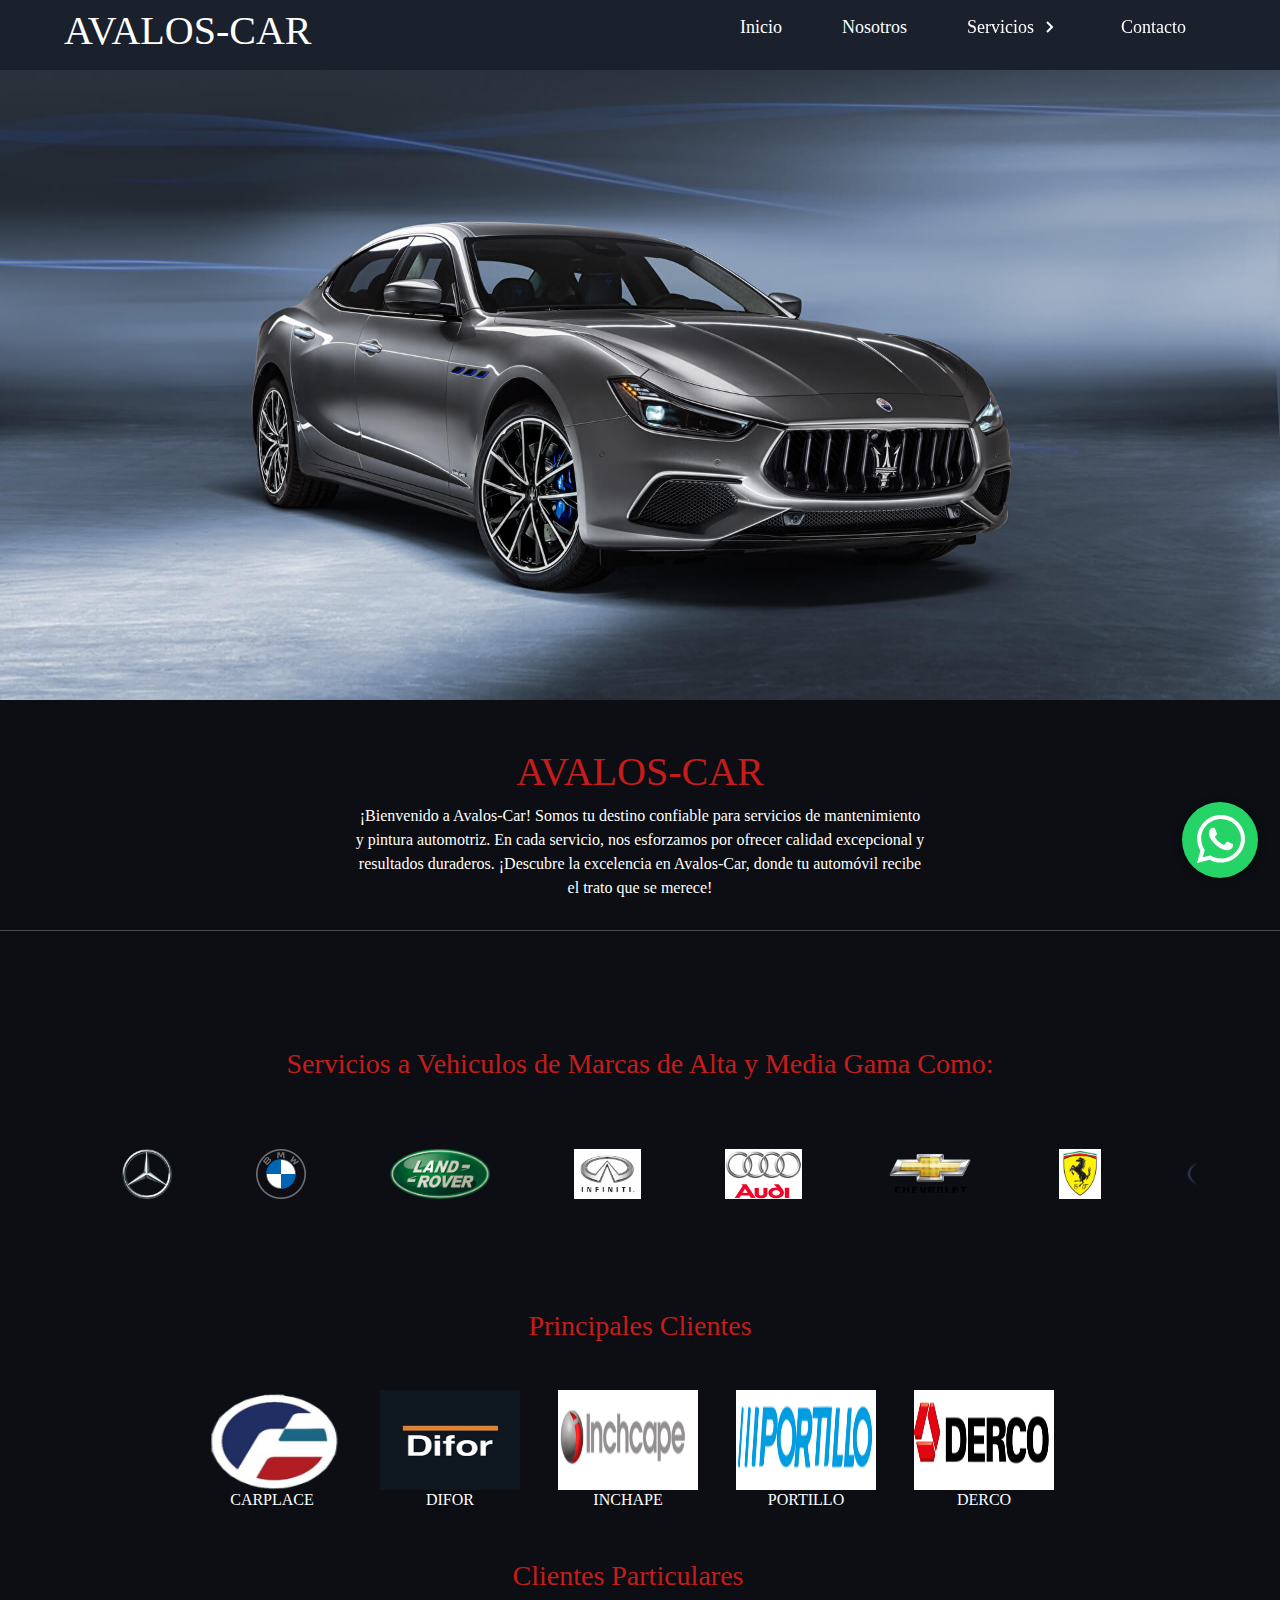
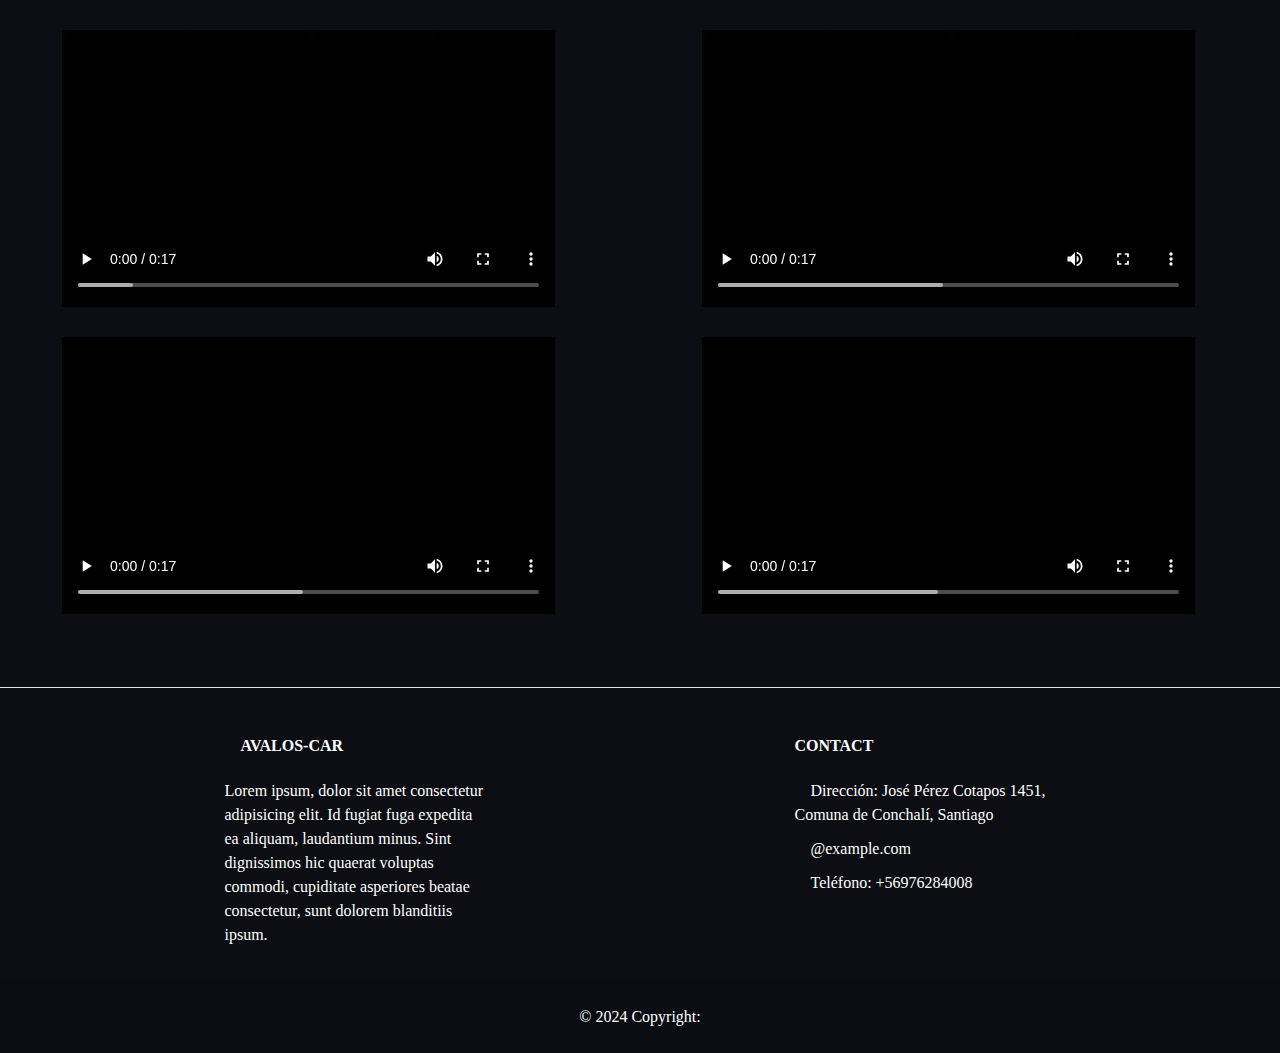
==== index.html @ a209a268 "agregando nuevos archivos html" ====
<!DOCTYPE html>
<html lang="es">
<head>
    <!--Metadatos-->
    <meta charset="UTF-8" />
    <meta name="viewport" content="width=device-width, initial-scale=1.0" />
    <meta name="author" content="AVALOS-CAR" />
    <meta name="description" content="Empresa de servicios automotriz" />
    <meta name="keywords" content="servicios automotriz,AVALOS-CAR,Automovil,Carros" />
    <!--Titulo-->
    <title>AVALOS-CAR | Servicios Automotriz</title>
    <!--Favicon-->
    <link rel="icon" type="image/x-icon" href="imgs/Logo Avalos car formato 01.jpg">
    <meta name="viewport" content="width=device-width, initial-scale=1.0">
    <!--CSS-->
    <link rel="stylesheet" href="css/bootstrap.min.css" />
    <link rel="stylesheet" href="css/style.css" />
    <link rel="stylesheet" href="css/AOS.css" />
</head>
<body>
    <div id="whatsapp" class="heartbeat">
        <a href="https://wa.me/+56975453429 " target="_blank">
            <svg width="80" height="80" xmlns="http://www.w3.org/2000/svg" xmlns:svg="http://www.w3.org/2000/svg">
                <g class="layer">
                <title>Whatsapp</title>
                <circle cx="40" cy="40" fill="#fff" id="svg_1" r="38" stroke="#000000" stroke-width="0"/>
                <path d="m57.81072,21.975c-4.48928,-4.5 -10.46786,-6.975 -16.82142,-6.975c-13.11429,0 -23.78571,10.67143 -23.78571,23.78571c0,4.18928 1.09286,8.28215 3.17143,11.89286l-3.375,12.32142l12.61072,-3.31072c3.47143,1.89642 7.38215,2.89286 11.36786,2.89286l0.01072,0c13.10358,0 24.01072,-10.67143 24.01072,-23.78571c0,-6.35357 -2.7,-12.32142 -7.18928,-16.82142l-0.00001,-0.00001l-0.00001,0l-0.00002,0.00001zm-16.82142,36.6c-3.55714,0 -7.03928,-0.95357 -10.07143,-2.75357l-0.71785,-0.42857l-7.47858,1.96072l1.99286,-7.29642l-0.47143,-0.75c-1.98215,-3.15 -3.02142,-6.78215 -3.02142,-10.52142c0,-10.89642 8.87143,-19.76786 19.77858,-19.76786c5.28215,0 10.24286,2.05714 13.97143,5.79642c3.72857,3.73928 6.02142,8.7 6.01072,13.98215c0,10.90714 -9.09642,19.77858 -19.99286,19.77858l0,-0.00002l-0.00001,0l-0.00001,-0.00001zm10.84286,-14.80714c-0.58928,-0.3 -3.51429,-1.73572 -4.06072,-1.92857c-0.54643,-0.20358 -0.94286,-0.3 -1.33928,0.3c-0.39642,0.6 -1.53214,1.92857 -1.88571,2.33572c-0.34286,0.39642 -0.69642,0.45 -1.28571,0.15c-3.49286,-1.74643 -5.78571,-3.11785 -8.08928,-7.07143c-0.61072,-1.05 0.61072,-0.975 1.74643,-3.24643c0.19286,-0.39642 0.09642,-0.73928 -0.05357,-1.03928c-0.15,-0.3 -1.33928,-3.225 -1.83214,-4.41429c-0.48215,-1.15714 -0.975,-0.99642 -1.33928,-1.01785c-0.34286,-0.02142 -0.73928,-0.02142 -1.13572,-0.02142c-0.39642,0 -1.03928,0.15 -1.58571,0.73928c-0.54643,0.6 -2.07858,2.03572 -2.07858,4.96072c0,2.925 2.13214,5.75357 2.42142,6.15c0.3,0.39642 4.18928,6.39642 10.15714,8.97858c3.77143,1.62857 5.25,1.76786 7.13572,1.48928c1.14643,-0.17143 3.51429,-1.43572 4.00714,-2.82857c0.49286,-1.39286 0.49286,-2.58215 0.34286,-2.82857c-0.13928,-0.26786 -0.53572,-0.41785 -1.125,-0.70714l-0.00001,-0.00001l0.00002,-0.00001l-0.00002,-0.00001z" fill="currentColor" id="svg_2"/>
                </g>
            </svg>
        </a>
    </div>
    <header>
        <nav class="menu">
            <section class="menu__container">
                <h1 class="menu__logo">AVALOS-CAR</h1>
    
                <ul class="menu__links">
                    <li class="menu__item">
                        <a href="./index.html" class="menu__link">Inicio</a>
                    </li>
                    <li class="menu__item">
                        <a href="./nosotros.html" class="menu__link">Nosotros</a>
                    </li>
                    <li class="menu__item menu__item--show">
                        <a href="./servicios.html"  class="menu__link">Servicios <img src="./imgs/arrow.svg" class="menu__arrow"></a>
        
                        <ul class="menu__nesting">
                            <li class="menu__inside">
                                <a href="./servicios.html#Desabolladura" class="menu__link menu__link--inside">Desabolladura</a>
                            </li>
                            <li class="menu__inside">
                                <a href="./servicios.html#Pintura" class="menu__link menu__link--inside">Pintura</a>
                            </li>
                            <li class="menu__inside">
                                <a href="./servicios.html#Otros" class="menu__link menu__link--inside">Otros</a>
                            </li>
                        </ul>
                    </li>
                    <li class="menu__item">
                        <a href="./contacto.html" class="menu__link">Contacto</a>
                    </li>
        
                </ul>
    
                <div class="menu__hamburguer">
                    <img src="./imgs/menu.svg" class="menu__img">
                </div>
            </section>
        </nav>
    </header>
    <main>
        <!--Imagen Principal-->
        <div class="container-fluid bg-light kenburns-bottom " id="principal">
        </div>
        <!--presentacion-->
        <div class="container principal-info">
            <div>
                <h1 class="tracking-in-expand font_0 wixui-rich-text__text titulo1 ">
                    <br class="wixui-rich-text__text " />AVALOS-CAR
                </h1>
            </div>
            <!--Error del espacio-->
                <p class="comp-kq5dfsdv text-center container">
                    ¡Bienvenido a Avalos-Car! Somos tu destino confiable para servicios de mantenimiento y pintura automotriz. 
                    En cada servicio, nos esforzamos por ofrecer calidad excepcional y resultados duraderos. 
                    ¡Descubre la excelencia en Avalos-Car, donde tu automóvil recibe el trato que se merece!
                </p>
        </div>
        <hr>
        <!--Marcas de carros-->
        <div class="container Marcas">
            <H3>Servicios a Vehiculos de Marcas de Alta y Media Gama Como:</H3>
            <div class="logos">
                <div class="logos-slide">
                  <img src="./imgs/Mercedes-Benz_Star_2022.svg.png" />
                  <img src="./imgs/BMW_logo_(gray).svg.png" />
                  <img src="./imgs/011-Logo-Land-Rover-web.png" />
                  <img src="./imgs/487_infiniti_logo.jpg" />
                  <img src="./imgs/audi.jpg" />
                  <img src="./imgs/Chevrolet-logo.png" />
                  <img src="./imgs/ferrari.jpg" />
                  <img src="./imgs/Ford_logo_flat.svg.png" />
                  <img src="./imgs/honda-logo-honda-icon-free-free-vector.jpg" />
                  <img src="./imgs/Hyundai-Logo-2011.png" />
                  <img src="./imgs/Kia-logo.png" />
                  <img src="./imgs/lambo.jpg" />
                  <img src="./imgs/Lexus_division_emblem.svg.png" />
                  <img src="./imgs/Logo-Subaru-TypeV_C300-1440x1048.jpg" />
                  <img src="./imgs/maserati.png" />
                  <img src="./imgs/Mazda-Logo.png" />
                  <img src="./imgs/MINI-Logo-2001.jpg" />
                  <img src="./imgs/Nissan_logo.png" />
                  <img src="./imgs/porsche-logo.jpg" />
                  <img src="./imgs/toyota.jpg" />
                  <img src="./imgs/Volkswagen_logo_2019.svg.png" />
                  <img src="./imgs/Volvo_Trucks_&_Bus_logo.jpg" />
                </div>
              </div>
        </div>
        <!--Clientes-->
        <div class="container clientes">
            <H3>Principales Clientes</H3>
            <div class="row container c">
                <div class="col-lg-2 col-md-3 col-sm-12 "><img class="imgC" src="./imgs/carplace-sF.png" alt=""><h6>CARPLACE</h6></div>
                <div class="col-lg-2 col-md-3 col-sm-12 "><img class="imgC" src="./imgs/difor.png" alt=""><h6>DIFOR</h6></div>
                <div class="col-lg-2 col-md-3 col-sm-12 "><img class="imgC" src="./imgs/inchape.png" alt=""><h6>INCHAPE</h6></div>
                <div class="col-lg-2 col-md-3 col-sm-12 "><img class="imgC" src="./imgs/portillo.png" alt=""><h6>PORTILLO</h6></div>
                <div class="col-lg-2 col-md-3 col-sm-12 "><img class="imgC" src="./imgs/derco.png" alt=""><h6>DERCO</h6></div>
            </div>
        </div>
        <!--Clientes particulares-->
        <div class="container-fluid row text-center clientesPar">
            <h3>Clientes Particulares</h3   >
            <div class="col-6 contenido">
                <video class="videoParticulares" src="./video/Vídeo de un hermoso Bosque.mp4" controls></video>
            </div>
            <div class="col-6 contenido">
                <video class="videoParticulares" src="./video/Vídeo de un hermoso Bosque.mp4" controls></video>
            </div>
            <div class="col-6 contenido">
                <video class="videoParticulares" src="./video/Vídeo de un hermoso Bosque.mp4" controls></video>
            </div>
            <div class="col-6 contenido">
                <video class="videoParticulares" src="./video/Vídeo de un hermoso Bosque.mp4" controls></video>
            </div>
        </div>
        <!-- Pie de pagina -->
        <footer class="text-center text-lg-start  text-muted">
            <!-- Section: Social media -->
            <section class="d-flex justify-content-center justify-content-lg-between p-4 border-bottom">
    
                <!-- Right -->
                <div>
                <a href="" class="me-4 link-secondary">
                    <i class="fab fa-facebook-f"></i>
                </a>
                <a href="" class="me-4 link-secondary">
                    <i class="fab fa-twitter"></i>
                </a>
                <a href="" class="me-4 link-secondary">
                    <i class="fab fa-google"></i>
                </a>
                <a href="" class="me-4 link-secondary">
                    <i class="fab fa-instagram"></i>
                </a>
                <a href="" class="me-4 link-secondary">
                    <i class="fab fa-linkedin"></i>
                </a>
                <a href="" class="me-4 link-secondary">
                    <i class="fab fa-github"></i>
                </a>
                </div>
                <!-- Right -->
            </section>
            <!-- Section: Social media -->
    
            <!-- Section: Links  -->
            <section class="">
                <div class="container text-center text-md-start mt-5">
                <!-- Grid row -->
                <div class="row mt-3">
                    <!-- Grid column -->
                    <div class="col-md-3 col-lg-4 col-xl-3 mx-auto mb-4">
                    <!-- Content -->
                    <h6 class="text-uppercase fw-bold mb-4">
                        <i class="fas fa-gem me-3 text-secondary"></i>AVALOS-CAR
                    </h6>
                    <p>
                        Lorem ipsum, dolor sit amet consectetur adipisicing elit. 
                        Id fugiat fuga expedita ea aliquam, laudantium minus. Sint dignissimos hic quaerat voluptas commodi,
                         cupiditate asperiores beatae consectetur, sunt dolorem blanditiis ipsum.
                    </p>
                    </div>
                    <!-- Grid column -->
    
                    
                    <!-- Grid column -->
                    <div class="col-md-4 col-lg-3 col-xl-3 mx-auto mb-md-0 mb-4">
                    <!-- Links -->
                    <h6 class="text-uppercase fw-bold mb-4">Contact</h6>
                    <p><i class="fas fa-home me-3 text-secondary"></i>Dirección: José Pérez Cotapos 1451, Comuna de Conchalí, Santiago</p>
                    <p>
                        <i class="fas fa-envelope me-3 text-secondary"></i>
                        @example.com
                    </p>
                    <p><i class="fas fa-phone me-3 text-secondary"></i> 
                        Teléfono: +56976284008 </p>
                    </div>
                    <!-- Grid column -->
                </div>
                <!-- Grid row -->
                </div>
            </section>
            <!-- Section: Links  -->
    
                <!-- Copyright -->
                <div class="text-center p-4" style="background-color: rgba(0, 0, 0, 0.025);">
                    © 2024 Copyright:
                </div>
            <!-- Copyright -->
        </footer>
    </main>
</body>
</html>
---- css/style.css ----
*{
        font-family: 'AR One Sans', sans-serif;
        font-family: 'Oswald', sans-serif;
        font-family: 'Playfair Display', serif;
        font-family: 'Young Serif', serif;
        color: white;
        margin: 0;
        padding: 0;
        box-sizing: border-box;
}
h1{
  color: rgb(199, 28, 28);
}
h2{
  color: rgb(199, 28, 28);
}
h3{
  color: rgb(199, 28, 28);
}
.container-fluid{
  padding: 0;
}
body{
        background-color: #0c0e13;
}
.contenedorPImg{
        height: 650px;
        width: 100vw;
        padding: 0;
}
.principalimg{
        height: 100%;
        width: 100%;
}
nav{
        position: absolute;
        z-index: 1000;
}
.menu{
        background-color: #1A202C;
        color: #fff;
        height: 70px;
        width: 100%;
        position: fixed;
        font-size: 18px;
        margin-bottom: 70px;
    }
    
    .menu__container{
        display: flex;
        justify-content: space-between;
        align-items: center;
        width: 90%;
        max-width: 1200px;
        height: 100%;
        margin: 0 auto;
    }
    
    .menu__links{
        height: 100%;
        transition: transform .5s;
        display: flex;
    }
    
    .menu__item{
        list-style: none;
        position: relative;
        height: 100%;
        --clip: polygon(0 0, 100% 0, 100% 0, 0 0);
        --transform: rotate(-90deg);
    }
    
    .menu__item:hover{
        --clip: polygon(0 0, 100% 0, 100% 100%, 0% 100%);
        --transform: rotate(0);
    }
    
    .menu__link{
        color: #fff;
        text-decoration: none;
        padding: 0 30px;
        display: flex;
        height: 100%;
        align-items: center;
    }
    
    .menu__link:hover{
        background-color: #5e7094;
    }
    
    
    .menu__arrow{
        transform: var(--transform);
        transition: transform .3s;
        display: block;
        margin-left: 3px;
    }
    
    .menu__nesting{
        list-style: none;
        transition:clip-path .3s;
        clip-path: var(--clip);
        position: absolute;
        right: 0;
        bottom: 0;
        width: max-content;
        transform: translateY(100%);
        background-color: #000;
        padding: 0;
    }
    
    .menu__link--inside{
        padding: 30px 100px 30px 20px;
    }
    
    .menu__link--inside:hover{
        background-color: #798499;
    }
    
    .menu__hamburguer{
        height: 100%;
        display: flex;
        align-items: center;
        padding: 0 15px;
        cursor: pointer;
        display: none;
    }
    
    .menu__img{
        display: block;
        width: 36px;
    }
    
    @media (max-width:800px){
        .menu__hamburguer{
            display: flex;
        }
    
        .menu__item{
            --clip:0;
            overflow:hidden ;
        }
    
        .menu__item--active{
            --transform: rotate(0);
            --background: #5e7094;
        }
    
        .menu__item--show{
            background-color: var(--background);
        }
    
    
        .menu__links{
            position: fixed;
            max-width: 400px;
            width: 100%;
            top: 70px;
            bottom: 0;
            right: 0;
            background-color: #000;
            overflow-y: auto;
            display: grid;
            grid-auto-rows: max-content;
            transform: translateX(100%);
        }
    
        .menu__links--show{
            transform: unset;
            width: 100%;
        }
    
        .menu__link{
            padding: 25px 0;
            padding-left: 30px;
            height: auto;
        }
    
        .menu__arrow{
            margin-left: auto;
            margin-right: 20px;
        }
    
        .menu__nesting{
            display: grid;
            position: unset;
            width: 100%;
            transform: translateY(0);
            height: 0;
            transition: height .3s;
        }
    
        .menu__link--inside{
            width: 90%;
            margin-left: auto;
            border-left: 1px solid #798499;
        }
    }
#principal{
        background-image:url(../imgs/maserati-car.jpg);
    background-repeat: no-repeat;
    background-position: center center;
    background-attachment: scroll;
    background-size: cover  ;
    height: 700px;
    color: rgb(255, 255, 255);
}
.principal-info{
    position: relative;
    padding: 0;
    display: grid;
    place-items: center;
}
.clientes{
    padding-top: 50px;
    text-align: center;
    height: 300px;
    width: 100%;
}
.clientes h3{
    padding-bottom: 40px;
}
.clientes div{
    display: flex;
    align-items: center;
    justify-content: center;
    flex-wrap: wrap;
}
.imgC{
    height: 100px;
    width: 140px;
}
#whatsapp {
    position: fixed;
    bottom: 20px;
    right:20px;
    z-index: 999; /* Asegura que WhatsApp esté en la parte superior */
  }
  svg {
    width: 80px;
    filter: drop-shadow(0 1px 4px rgba(0,0,0,.4));
  }
  circle {
    fill: #25d366;
  }
  path {
    fill: #fff;
  }
  .heartbeat {
      -webkit-animation: heartbeat 1.5s ease-in-out infinite both;
              animation: heartbeat 1.5s ease-in-out infinite both;
  }
  .heartbeat {
	-webkit-animation: heartbeat 1.5s ease-in-out infinite both;
	        animation: heartbeat 1.5s ease-in-out infinite both;
}
 @-webkit-keyframes heartbeat {
  from {
    -webkit-transform: scale(1);
            transform: scale(1);
    -webkit-transform-origin: center center;
            transform-origin: center center;
    -webkit-animation-timing-function: ease-out;
            animation-timing-function: ease-out;
  }
  10% {
    -webkit-transform: scale(0.91);
            transform: scale(0.91);
    -webkit-animation-timing-function: ease-in;
            animation-timing-function: ease-in;
  }
  17% {
    -webkit-transform: scale(0.98);
            transform: scale(0.98);
    -webkit-animation-timing-function: ease-out;
            animation-timing-function: ease-out;
  }
  33% {
    -webkit-transform: scale(0.87);
            transform: scale(0.87);
    -webkit-animation-timing-function: ease-in;
            animation-timing-function: ease-in;
  }
  45% {
    -webkit-transform: scale(1);
            transform: scale(1);
    -webkit-animation-timing-function: ease-out;
            animation-timing-function: ease-out;
  }
}
@keyframes heartbeat {
  from {
    -webkit-transform: scale(1);
            transform: scale(1);
    -webkit-transform-origin: center center;
            transform-origin: center center;
    -webkit-animation-timing-function: ease-out;
            animation-timing-function: ease-out;
  }
  10% {
    -webkit-transform: scale(0.91);
            transform: scale(0.91);
    -webkit-animation-timing-function: ease-in;
            animation-timing-function: ease-in;
  }
  17% {
    -webkit-transform: scale(0.98);
            transform: scale(0.98);
    -webkit-animation-timing-function: ease-out;
            animation-timing-function: ease-out;
  }
  33% {
    -webkit-transform: scale(0.87);
            transform: scale(0.87);
    -webkit-animation-timing-function: ease-in;
            animation-timing-function: ease-in;
  }
  45% {
    -webkit-transform: scale(1);
            transform: scale(1);
    -webkit-animation-timing-function: ease-out;
            animation-timing-function: ease-out;
  }
}
.Marcas{
    text-align: center;
    padding-top: 100px;
}

@keyframes slide {
    from {
      transform: translateX(0);
    }
    to {
      transform: translateX(-100%);
    }
  }
  
  .logos {
    overflow: hidden;
    padding: 60px 0;
    background: #0c0e13;
    white-space: nowrap;
    position: relative;
  }
  
  .logos:before,
  .logos:after {
    position: absolute;
    top: 0;
    width: 50px;
    height: 100%;
    content: "";
    z-index: 2;
  }
  
  .logos:before {
    left: 0;
    background: linear-gradient(to left, rgba(255, 255, 255, 0), #0c0e13);
  }
  
  .logos:after {
    right: 0;
    background: linear-gradient(to right, rgba(255, 255, 255, 0), #0c0e13);
  }
  
  .logos-slide {
    display: inline-block;
    animation: 30s slide infinite linear;
  }
  
  .logos-slide img {
    height: 50px;
    margin: 0 40px;
  }
  #aboutsUs{
    padding-top: 80px;
  }
  .about{
    width: 100%;
    display: grid;
    place-items: center;
  }.about .mv{
    width: 90%;
    display: grid;
    place-items: center;
    padding: 0;
  }
  #personal{
    margin-top: 20px;
    padding-top: 10px;
    margin-bottom: 70px;
    background-color: #434466;
  }
  .img_personal{
    width: 70px;
    height: 70px;
}
.trabajadoreh{
  padding-top: 70px;
}
.organigramaI{
  width: 70%;
  height: 100%;
  padding-top: 20px;
}
@media (max-width: 993px) {
  .clientes {
    padding-bottom: 366px;
    padding-top: 50px;
    text-align: center;
    height: 300px;
    width: 100%;
  }
}
@media (max-width: 577px) {
  .clientes {
    padding-bottom: 390px;
    padding-top: 50px;
    text-align: center;
    height: 300px;
    width: 100%;
  }.about div{
    width: 100%;
    display: grid;
    place-items: center;
  }
}
.servicios{
  padding-top: 30px;
  padding-bottom: 30px;
  display: grid;
    place-items: center;
}
.servicios h3{
  padding-bottom: 20px;
}
.serviciosimg{
  width: 40%;
  height: 40%;
}
.servicios-container{
  padding-top: 100px;
}

.txtS{
  width: 100%;
  display: flex;
  align-items: center;
  justify-content: center;
}
.desabolladuraVideo{
  width: 50%;
  height: 100%;
}
.videoParticulares{
  width: 80%;
  height: 100%;
}
.contenido{
  padding-top: 30px;
  display: flex;
    align-items: center;
    justify-content: center;
}
@media (max-width: 993px) {
  .desabolladuraVideo{
    width: 100%;
    height: 100%;
  }
  .txtS{
    width: 100%;
  }
  .clientes div{
    display: flex;
    align-items: center;
    justify-content: center;
    flex-wrap: wrap;
}
}
.serviciosimgp{
  width: 30%;
  height: 200px;
}
#contacto{
  padding: 0;
  margin: auto;
  display: grid;
  place-items: center;
}
.mapadiv{
  height: 300px;
  margin: auto;
  display: grid;
  place-items: center;
  align-content: center;
  padding-left: 10px;
  padding-right: 10px;
}
.mapa{
  width: 100%;
  height: 100%;
}
.mapas{
  display: flex;
  flex-wrap: wrap;
}
.comp-kq5dfsdv{
  padding: 0;
  width: 50%;
}
ol{
  list-style:none ;
}
.telefonosvg{
  width: 50px;
}
p{margin-bottom: 10px;}
@media (max-width: 779px) {
  .clientes div{
    display: flex;
    align-items: center;
    justify-content: center;
    flex-wrap: wrap;
    flex-direction: column;
    padding-bottom: 10px;
  }
  #aboutsUs{
    padding-top: 100px;
  }
  #aboutsUs div{
    width: 90%;
  }
  .clientesPar{
    padding-top: 420px;
  }

}
@media (max-width: 1012px) {
  .serviciosimgp{
    width: 100%;
    height: 30%;
  }
  .txtS p{
    width: 100%;
  }
}@media (max-width: 769px) {
  .serviciosimg{
    width: 100%;
    height: 70%;
  }
  .col-6{
    width: 100%;
  }
  .comp-kq5dfsdv p{
    width: 100%;
  }
  .logos:before, .logos:after {
    position: absolute;
    top: 0;
    width: 0;
    height: 100%;
    content: "";
    z-index: 2;
}
}
#Desabolladura{
  padding-top: 80px;
}
#Pintura{
  padding-top: 80px;
}
#Otros{
  padding-top: 80px;
}
#contacto{
  padding-top: 80px;
}
hr {border: 0; height: 4px; 
  margin-top: 20px;
  background-image: linear-gradient(left, #fff, red, #fff); 
  text-align: center;}
hr:after { 
  position: relative; 
  top: -12px; display: inline-block; 
  width: 36px; height: 24px; 
  padding: 0;
  border: 2px solid red; 
  border-radius: 24px; 
  background: red; color: white; 
  font-size: 12px; 
  line-height: 24px; }

.myv{
  padding: 0 20px;
  margin: 10px 10px;
  border: solid 3px rgb(29, 34, 66);
  background-color:rgb(29, 34, 66) ;
  border-radius: 10px;
}
.myvP{
  display: flex;
    align-items: center;
    justify-content: center;
}
.tree {
	width: 100%;
	height: auto;
	text-align: center;
  display: flex;
}
.tree ul {
	padding-top: 20px;
	position: relative;
	transition: .5s;
}
.tree li {
	display: inline-table;
	text-align: center;
	list-style-type: none;
	position: relative;
	padding: 10px;
	transition: .5s;
}
.tree li::before, .tree li::after {
	content: '';
	position: absolute;
	top: 0;
	right: 50%;
	border-top: 1px solid #ccc;
	width: 51%;
	height: 10px;
}
.tree li::after {
	right: auto;
	left: 50%;
	border-left: 1px solid #ccc;
}
.tree li:only-child::after, .tree li:only-child::before {
	display: none;
}
.tree li:only-child {
	padding-top: 0;
}
.tree li:first-child::before, .tree li:last-child::after {
	border: 0 none;
}
.tree li:last-child::before {
	border-right: 1px solid #ccc;
	border-radius: 0 5px 0 0;
	-webkit-border-radius: 0 5px 0 0;
	-moz-border-radius: 0 5px 0 0;
}
.tree li:first-child::after {
	border-radius: 5px 0 0 0;
	-webkit-border-radius: 5px 0 0 0;
	-moz-border-radius: 5px 0 0 0;
}
.tree ul ul::before {
	content: '';
	position: absolute;
	top: 0;
	left: 50%;
	border-left: 1px solid #ccc;
	width: 0;
	height: 20px;
}
.tree li a {
	border: 1px solid #ccc;
	display: inline-grid;
	border-radius: 5px;
	text-decoration-line: none;
	border-radius: 5px;
	transition: .5s;
}
.tree li a img {
	width: 50px;
	height: 50px;
	margin-bottom: 10px !important;
	border-radius: 100px;
	margin: auto;
}
.tree li a span {
	border: 1px solid #ccc;
	border-radius: 5px;
	color: #666;
	padding: 8px;
	font-size: 12px;
	text-transform: uppercase;
	letter-spacing: 1px;
	font-weight: 500;
}
/*Hover-Section*/
.tree li a:hover, .tree li a:hover i, .tree li a:hover span, .tree li a:hover+ul li a {
	background: #c8e4f8;
	color: #000;
	border: 1px solid #94a0b4;
}
.tree li a:hover+ul li::after, .tree li a:hover+ul li::before, .tree li a:hover+ul::before, .tree li a:hover+ul ul::before {
	border-color: #94a0b4;
}
.wd100{
  width: 100%;
}
@media (max-width: 375px) {
  .Organigramadiv{
    display: none;
  }
}
.menu__logo{
  color: white;
}
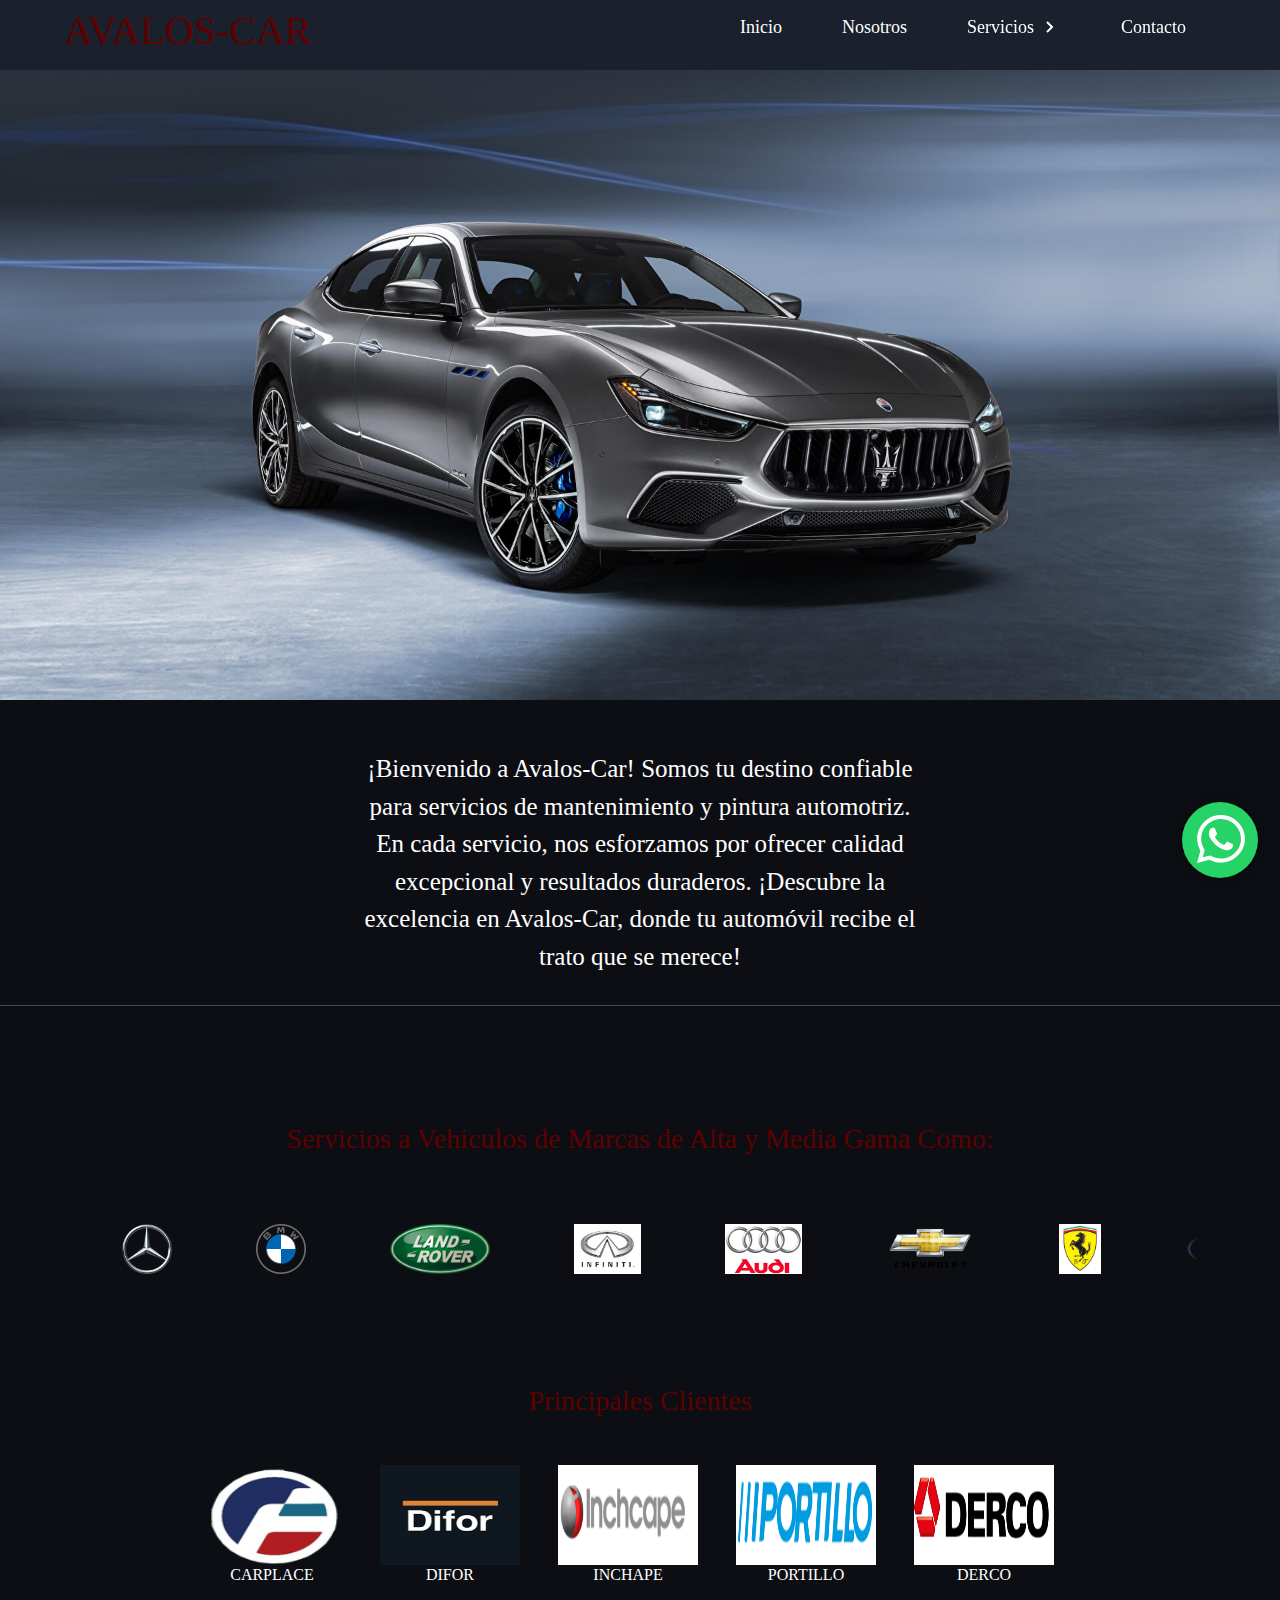
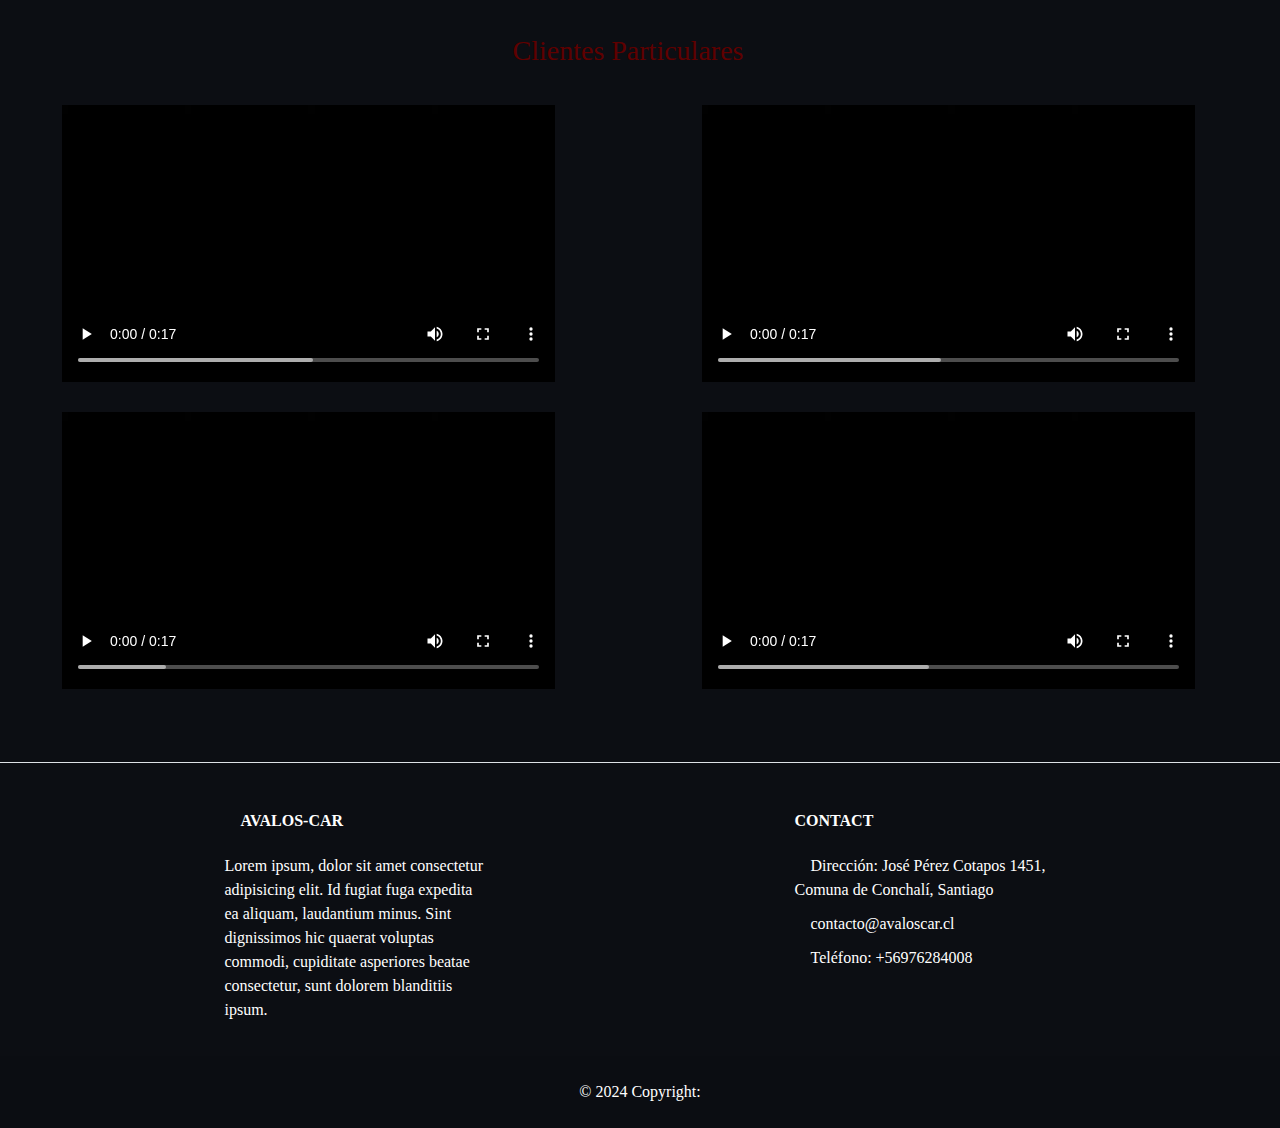
==== commit f3e70913: "cambios" ====
--- a/index.html
+++ b/index.html
@@ -74,13 +74,8 @@
         </div>
         <!--presentacion-->
         <div class="container principal-info">
-            <div>
-                <h1 class="tracking-in-expand font_0 wixui-rich-text__text titulo1 ">
-                    <br class="wixui-rich-text__text " />AVALOS-CAR
-                </h1>
-            </div>
             <!--Error del espacio-->
-                <p class="comp-kq5dfsdv text-center container">
+                <p class="comp-kq5dfsdv text-center">
                     ¡Bienvenido a Avalos-Car! Somos tu destino confiable para servicios de mantenimiento y pintura automotriz. 
                     En cada servicio, nos esforzamos por ofrecer calidad excepcional y resultados duraderos. 
                     ¡Descubre la excelencia en Avalos-Car, donde tu automóvil recibe el trato que se merece!
@@ -201,7 +196,7 @@
                     <p><i class="fas fa-home me-3 text-secondary"></i>Dirección: José Pérez Cotapos 1451, Comuna de Conchalí, Santiago</p>
                     <p>
                         <i class="fas fa-envelope me-3 text-secondary"></i>
-                        @example.com
+                        contacto@avaloscar.cl
                     </p>
                     <p><i class="fas fa-phone me-3 text-secondary"></i> 
                         Teléfono: +56976284008 </p>
--- a/css/style.css
+++ b/css/style.css
@@ -9,13 +9,13 @@
         box-sizing: border-box;
 }
 h1{
-  color: rgb(199, 28, 28);
+  color: rgb(95, 0, 0);
 }
 h2{
-  color: rgb(199, 28, 28);
+  color: rgb(95, 0, 0);
 }
 h3{
-  color: rgb(199, 28, 28);
+  color: rgb(95, 0, 0);
 }
 .container-fluid{
   padding: 0;
@@ -206,8 +206,9 @@
     color: rgb(255, 255, 255);
 }
 .principal-info{
+  font-size: 25px;
     position: relative;
-    padding: 0;
+    padding-top: 50px;
     display: grid;
     place-items: center;
 }
@@ -552,7 +553,7 @@
   .col-6{
     width: 100%;
   }
-  .comp-kq5dfsdv p{
+  .comp-kq5dfsdv {
     width: 100%;
   }
   .logos:before, .logos:after {
@@ -706,7 +707,4 @@
   .Organigramadiv{
     display: none;
   }
-}
-.menu__logo{
-  color: white;
 }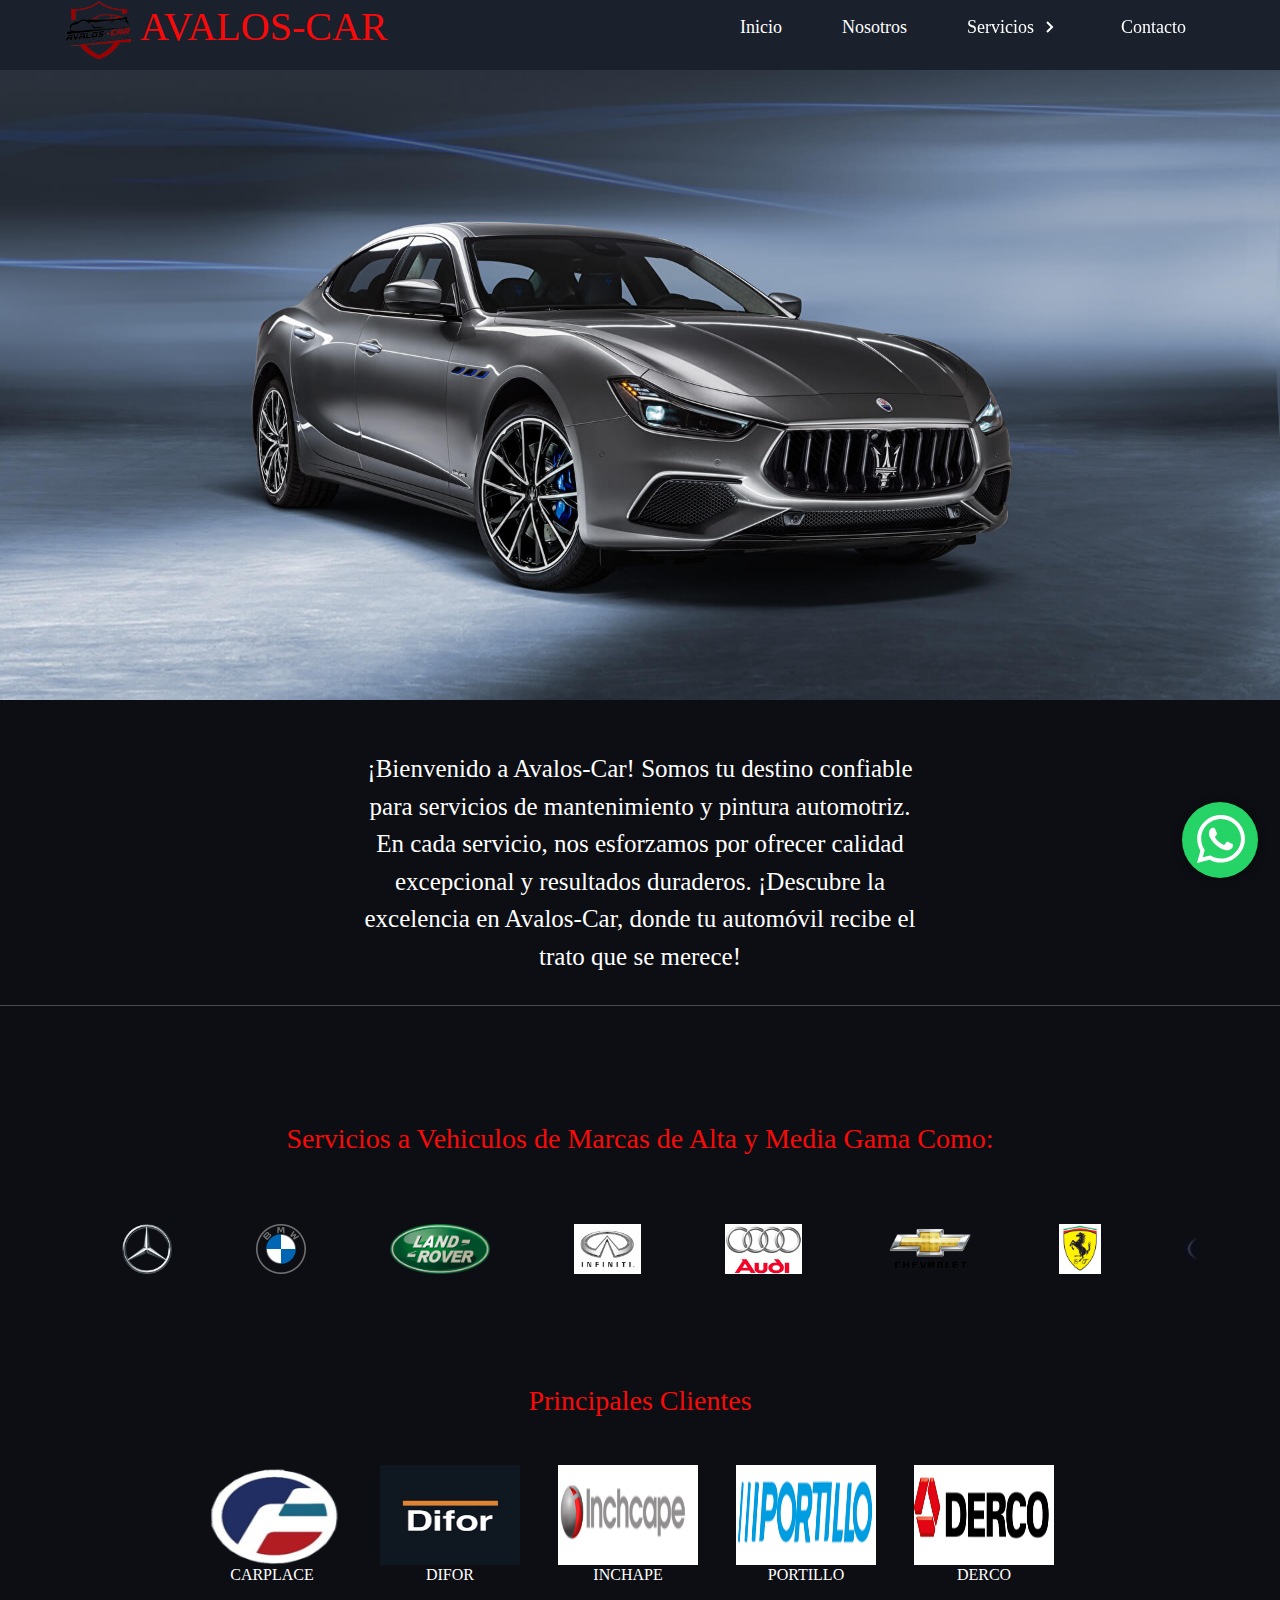
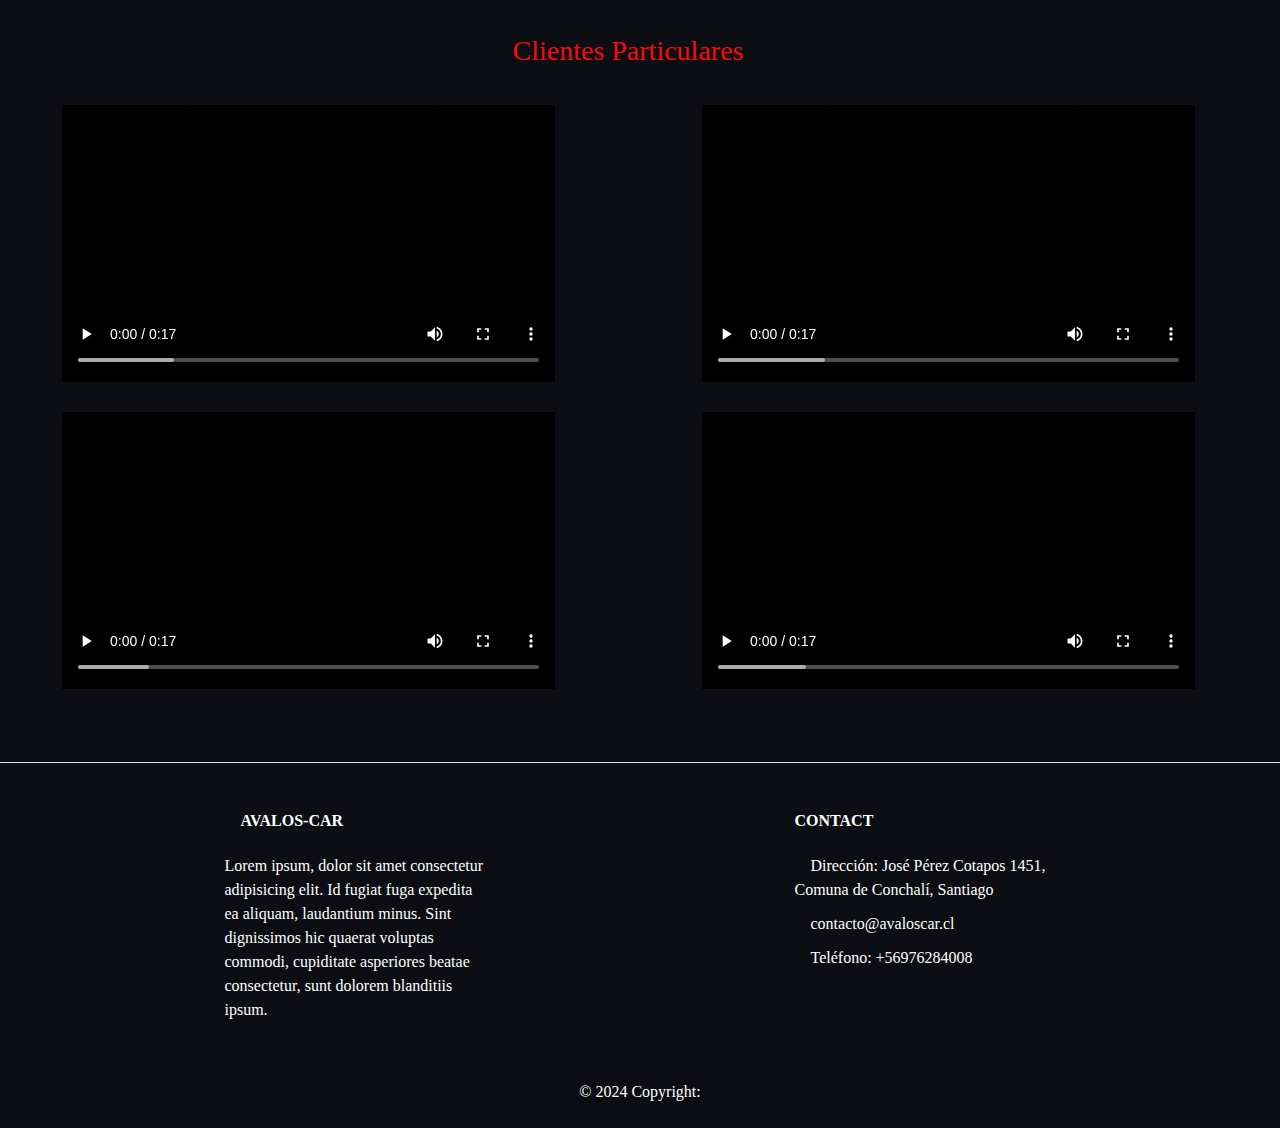
==== commit acfc9e64: "agregando logoimg" ====
--- a/index.html
+++ b/index.html
@@ -32,7 +32,7 @@
     <header>
         <nav class="menu">
             <section class="menu__container">
-                <h1 class="menu__logo">AVALOS-CAR</h1>
+                <h1 class="menu__logo"><img class="logoimg" src="./imgs/Logo_Avalos_car_formato_01-removebg-preview.png" alt="">AVALOS-CAR</h1>
     
                 <ul class="menu__links">
                     <li class="menu__item">
--- a/css/style.css
+++ b/css/style.css
@@ -9,13 +9,13 @@
         box-sizing: border-box;
 }
 h1{
-  color: rgb(95, 0, 0);
+  color: rgb(248, 10, 10);
 }
 h2{
-  color: rgb(95, 0, 0);
+  color: rgb(248, 10, 10);
 }
 h3{
-  color: rgb(95, 0, 0);
+  color: rgb(248, 10, 10);
 }
 .container-fluid{
   padding: 0;
@@ -707,4 +707,12 @@
   .Organigramadiv{
     display: none;
   }
+}
+.logoimg{
+  width: 70px;
+  height: 70px;
+  margin-right: 6px;
+  margin-right: 6px;
+  position: relative;
+  top: -4px;
 }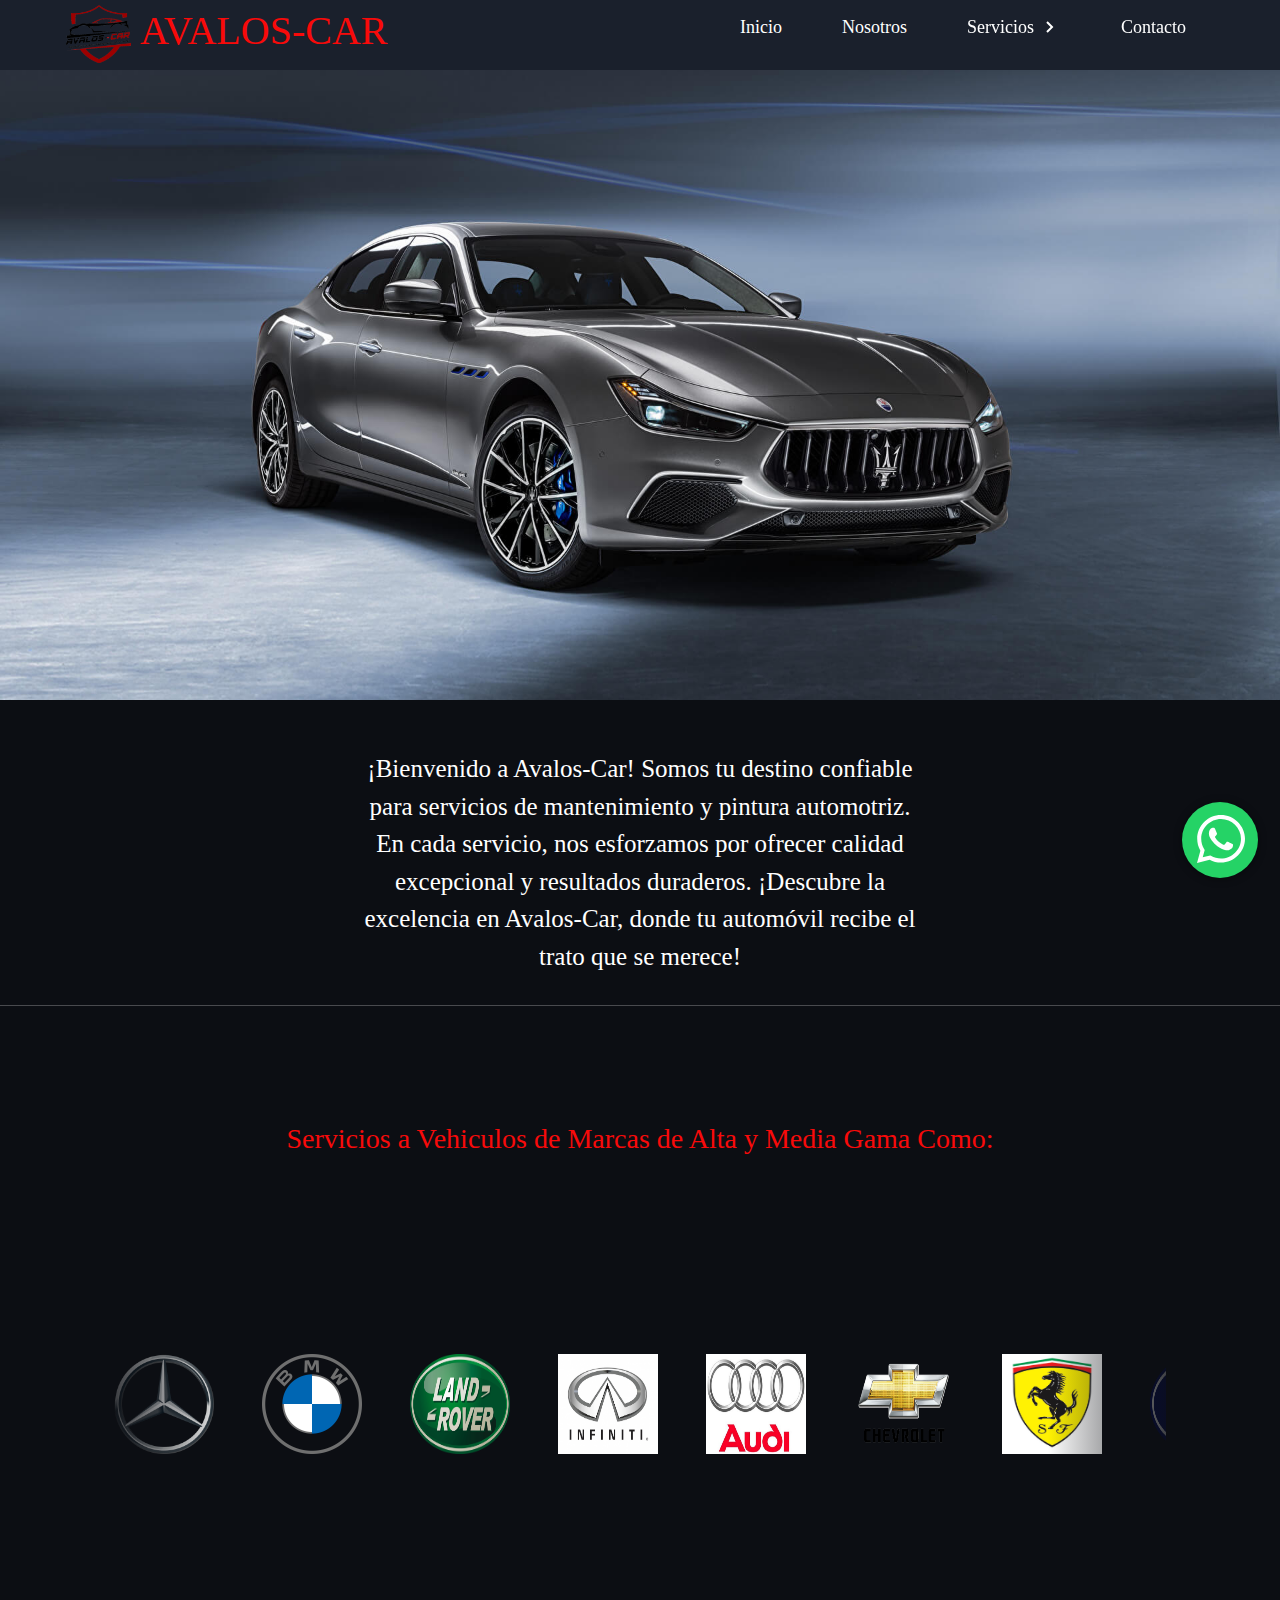
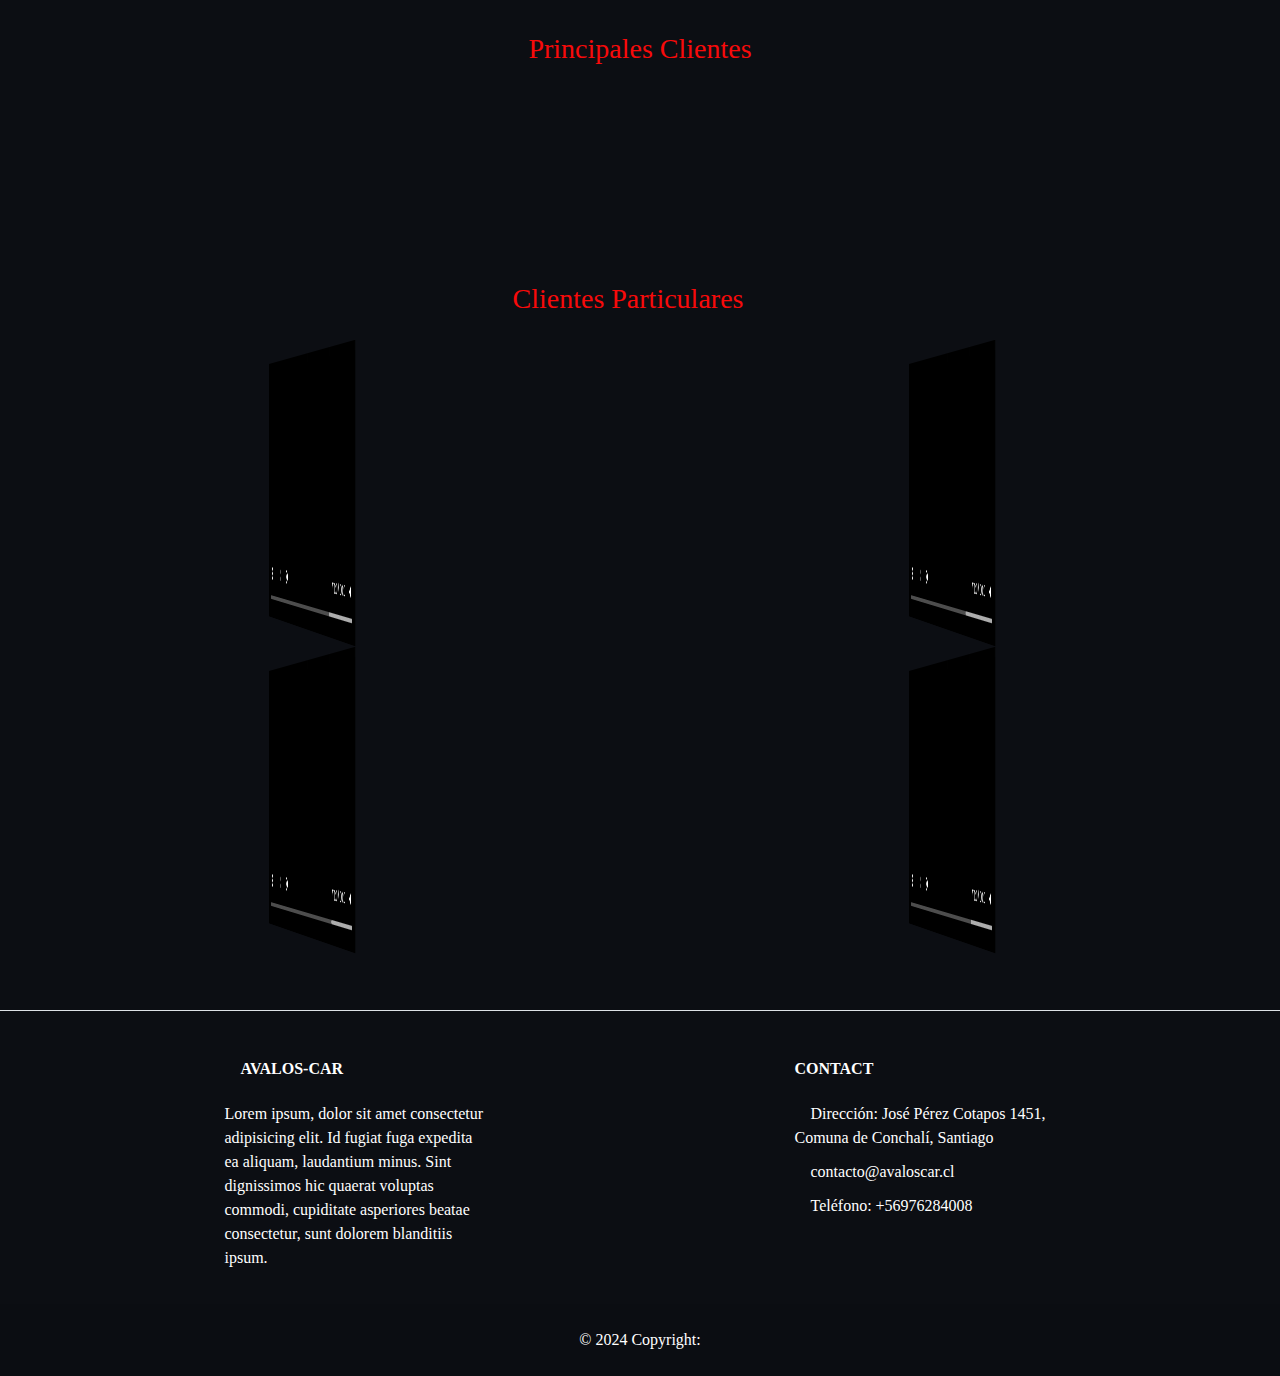
==== commit be5eefd1: "Agregando imagenes, videos y animaciones." ====
--- a/index.html
+++ b/index.html
@@ -32,7 +32,7 @@
     <header>
         <nav class="menu">
             <section class="menu__container">
-                <h1 class="menu__logo"><img class="logoimg" src="./imgs/Logo_Avalos_car_formato_01-removebg-preview.png" alt="">AVALOS-CAR</h1>
+                <div class="logoPrincipal"><img class="logoimg" src="./imgs/Logo_Avalos_car_formato_01-removebg-preview.png" alt=""><h1 class="menu__logo">AVALOS-CAR</h1></div>
     
                 <ul class="menu__links">
                     <li class="menu__item">
@@ -75,7 +75,7 @@
         <!--presentacion-->
         <div class="container principal-info">
             <!--Error del espacio-->
-                <p class="comp-kq5dfsdv text-center">
+                <p class="text-focus-in comp-kq5dfsdv text-center">
                     ¡Bienvenido a Avalos-Car! Somos tu destino confiable para servicios de mantenimiento y pintura automotriz. 
                     En cada servicio, nos esforzamos por ofrecer calidad excepcional y resultados duraderos. 
                     ¡Descubre la excelencia en Avalos-Car, donde tu automóvil recibe el trato que se merece!
@@ -85,30 +85,30 @@
         <!--Marcas de carros-->
         <div class="container Marcas">
             <H3>Servicios a Vehiculos de Marcas de Alta y Media Gama Como:</H3>
-            <div class="logos">
-                <div class="logos-slide">
-                  <img src="./imgs/Mercedes-Benz_Star_2022.svg.png" />
-                  <img src="./imgs/BMW_logo_(gray).svg.png" />
-                  <img src="./imgs/011-Logo-Land-Rover-web.png" />
-                  <img src="./imgs/487_infiniti_logo.jpg" />
-                  <img src="./imgs/audi.jpg" />
-                  <img src="./imgs/Chevrolet-logo.png" />
-                  <img src="./imgs/ferrari.jpg" />
-                  <img src="./imgs/Ford_logo_flat.svg.png" />
-                  <img src="./imgs/honda-logo-honda-icon-free-free-vector.jpg" />
-                  <img src="./imgs/Hyundai-Logo-2011.png" />
-                  <img src="./imgs/Kia-logo.png" />
-                  <img src="./imgs/lambo.jpg" />
-                  <img src="./imgs/Lexus_division_emblem.svg.png" />
-                  <img src="./imgs/Logo-Subaru-TypeV_C300-1440x1048.jpg" />
-                  <img src="./imgs/maserati.png" />
-                  <img src="./imgs/Mazda-Logo.png" />
-                  <img src="./imgs/MINI-Logo-2001.jpg" />
-                  <img src="./imgs/Nissan_logo.png" />
-                  <img src="./imgs/porsche-logo.jpg" />
-                  <img src="./imgs/toyota.jpg" />
-                  <img src="./imgs/Volkswagen_logo_2019.svg.png" />
-                  <img src="./imgs/Volvo_Trucks_&_Bus_logo.jpg" />
+            <div class="slider">
+                <div class="slide-track">
+                    <div class="slide"><img class="imgS "src="./imgs/Mercedes-Benz_Star_2022.svg.png" /></div>
+                    <div class="slide"><img class="imgS "src="./imgs/BMW_logo_(gray).svg.png" /></div>
+                    <div class="slide"><img class="imgS "src="./imgs/011-Logo-Land-Rover-web.png" /></div>
+                    <div class="slide"><img class="imgS "src="./imgs/487_infiniti_logo.jpg" /></div>
+                    <div class="slide"><img class="imgS "src="./imgs/audi.jpg" /></div>
+                    <div class="slide"><img class="imgS "src="./imgs/Chevrolet-logo.png" /></div>
+                    <div class="slide"><img class="imgS "src="./imgs/ferrari.jpg" /></div>
+                    <div class="slide"><img class="imgS "src="./imgs/Ford_logo_flat.svg.png" /></div>
+                    <div class="slide"><img class="imgS "src="./imgs/honda-logo-honda-icon-free-free-vector.jpg" /></div>
+                    <div class="slide"><img class="imgS "src="./imgs/Hyundai-Logo-2011.png" /></div>
+                    <div class="slide"><img class="imgS "src="./imgs/Kia-logo.png" /></div>
+                    <div class="slide"><img class="imgS "src="./imgs/lambo.jpg" /></div>
+                    <div class="slide"><img class="imgS "src="./imgs/Lexus_division_emblem.svg.png" /></div>
+                    <div class="slide"><img class="imgS "src="./imgs/Logo-Subaru-TypeV_C300-1440x1048.jpg" /></div>
+                    <div class="slide"><img class="imgS "src="./imgs/maserati.png" /></div>
+                    <div class="slide"><img class="imgS "src="./imgs/Mazda-Logo.png" /></div>
+                    <div class="slide"><img class="imgS "src="./imgs/MINI-Logo-2001.jpg" /></div>
+                    <div class="slide"><img class="imgS "src="./imgs/Nissan_logo.png" /></div>
+                    <div class="slide"><img class="imgS "src="./imgs/porsche-logo.jpg" /></div>
+                    <div class="slide"><img class="imgS "src="./imgs/toyota.jpg" /></div>
+                    <div class="slide"><img class="imgS "src="./imgs/Volkswagen_logo_2019.svg.png" /></div>
+                    <div class="slide"><img class="imgS "src="./imgs/Volvo_Trucks_&_Bus_logo.jpg" /></div>
                 </div>
               </div>
         </div>
@@ -116,26 +116,25 @@
         <div class="container clientes">
             <H3>Principales Clientes</H3>
             <div class="row container c">
-                <div class="col-lg-2 col-md-3 col-sm-12 "><img class="imgC" src="./imgs/carplace-sF.png" alt=""><h6>CARPLACE</h6></div>
-                <div class="col-lg-2 col-md-3 col-sm-12 "><img class="imgC" src="./imgs/difor.png" alt=""><h6>DIFOR</h6></div>
-                <div class="col-lg-2 col-md-3 col-sm-12 "><img class="imgC" src="./imgs/inchape.png" alt=""><h6>INCHAPE</h6></div>
-                <div class="col-lg-2 col-md-3 col-sm-12 "><img class="imgC" src="./imgs/portillo.png" alt=""><h6>PORTILLO</h6></div>
-                <div class="col-lg-2 col-md-3 col-sm-12 "><img class="imgC" src="./imgs/derco.png" alt=""><h6>DERCO</h6></div>
+                <div data-aos="flip-left" class="col-lg-2 col-md-3 col-sm-12 "><img class="imgC" src="./imgs/difor.png" alt=""><h6>DIFOR</h6></div>
+                <div data-aos="flip-left" class="col-lg-2 col-md-3 col-sm-12 "><img class="imgC" src="./imgs/inchape.png" alt=""><h6>INCHAPE</h6></div>
+                <div data-aos="flip-left" class="col-lg-2 col-md-3 col-sm-12 "><img class="imgC" src="./imgs/portillo.png" alt=""><h6>PORTILLO</h6></div>
+                <div data-aos="flip-left" class="col-lg-2 col-md-3 col-sm-12 "><img class="imgC" src="./imgs/derco.png" alt=""><h6>DERCO</h6></div>
             </div>
         </div>
         <!--Clientes particulares-->
         <div class="container-fluid row text-center clientesPar">
             <h3>Clientes Particulares</h3   >
-            <div class="col-6 contenido">
-                <video class="videoParticulares" src="./video/Vídeo de un hermoso Bosque.mp4" controls></video>
-            </div>
-            <div class="col-6 contenido">
-                <video class="videoParticulares" src="./video/Vídeo de un hermoso Bosque.mp4" controls></video>
-            </div>
-            <div class="col-6 contenido">
-                <video class="videoParticulares" src="./video/Vídeo de un hermoso Bosque.mp4" controls></video>
-            </div>
-            <div class="col-6 contenido">
+            <div data-aos="flip-right" class="col-6 contenido">
+                <video class="videoParticulares" src="./video/Vídeo de un hermoso Bosque.mp4" controls></video>
+            </div>
+            <div data-aos="flip-right" class="col-6 contenido">
+                <video class="videoParticulares" src="./video/Vídeo de un hermoso Bosque.mp4" controls></video>
+            </div>
+            <div data-aos="flip-right" class="col-6 contenido">
+                <video class="videoParticulares" src="./video/Vídeo de un hermoso Bosque.mp4" controls></video>
+            </div>
+            <div data-aos="flip-right" class="col-6 contenido">
                 <video class="videoParticulares" src="./video/Vídeo de un hermoso Bosque.mp4" controls></video>
             </div>
         </div>
@@ -216,4 +215,10 @@
         </footer>
     </main>
 </body>
+<script src="./js/app.js"></script>
+<script src="./js/bootstrap.bundle.min.js"></script>
+<script src="./js/aos.js"></script>
+<script>
+  AOS.init();
+</script>
 </html>--- a/css/style.css
+++ b/css/style.css
@@ -1,8 +1,5 @@
 *{
-        font-family: 'AR One Sans', sans-serif;
-        font-family: 'Oswald', sans-serif;
-        font-family: 'Playfair Display', serif;
-        font-family: 'Young Serif', serif;
+        font-family: serif;
         color: white;
         margin: 0;
         padding: 0;
@@ -326,54 +323,51 @@
 .Marcas{
     text-align: center;
     padding-top: 100px;
-}
-
-@keyframes slide {
-    from {
-      transform: translateX(0);
-    }
-    to {
-      transform: translateX(-100%);
-    }
-  }
-  
-  .logos {
-    overflow: hidden;
-    padding: 60px 0;
-    background: #0c0e13;
-    white-space: nowrap;
-    position: relative;
-  }
-  
-  .logos:before,
-  .logos:after {
-    position: absolute;
-    top: 0;
-    width: 50px;
-    height: 100%;
-    content: "";
-    z-index: 2;
-  }
-  
-  .logos:before {
-    left: 0;
-    background: linear-gradient(to left, rgba(255, 255, 255, 0), #0c0e13);
-  }
-  
-  .logos:after {
-    right: 0;
-    background: linear-gradient(to right, rgba(255, 255, 255, 0), #0c0e13);
-  }
-  
-  .logos-slide {
-    display: inline-block;
-    animation: 30s slide infinite linear;
-  }
-  
-  .logos-slide img {
-    height: 50px;
-    margin: 0 40px;
-  }
+    
+}
+
+.imgS {
+  width: 100px;
+  height: 100px;
+  animation: scroll 20s linear infinite;
+}
+
+.slide-track {
+  width: 100%;
+  display: flex;
+  gap: 3em;
+  overflow: hidden;
+}
+
+.slider {
+  margin-top: 70px;
+  background-color: #0c0e13;
+  padding: 8em 2em;
+  position: relative;
+}
+.slider:before,
+.slider:after {
+  position: absolute;
+  top: 0;
+  width: 150px;
+  height: 100%;
+  content: "";
+  z-index: 1;
+}
+.slider:before {
+  left: 0;
+  background: linear-gradient(to left, rgba(255, 255, 255, 0), #0c0e13);
+}
+
+.slider:after {
+  right: 0;
+  background: linear-gradient(to right, rgba(255, 255, 255, 0), #0c0e13);
+}
+
+@keyframes scroll {
+  0% {transform: translateX(0);}
+  100% {transform: translatex(-1000%)}
+}
   #aboutsUs{
     padding-top: 80px;
   }
@@ -452,7 +446,7 @@
 }
 .desabolladuraVideo{
   width: 50%;
-  height: 100%;
+  height: 350px;
 }
 .videoParticulares{
   width: 80%;
@@ -467,7 +461,7 @@
 @media (max-width: 993px) {
   .desabolladuraVideo{
     width: 100%;
-    height: 100%;
+    height: 250px;
   }
   .txtS{
     width: 100%;
@@ -715,4 +709,125 @@
   margin-right: 6px;
   position: relative;
   top: -4px;
-}+}
+.img-fluid{
+  width: 100%;
+  height: 200px;
+}
+.logoPrincipal{
+  display: flex;
+    flex-direction: row;
+    align-items: center;
+}
+#contacto h3{
+  text-align: center;
+}
+.rotate-center {
+	-webkit-animation: rotate-center 0.6s ease-in-out both;
+	        animation: rotate-center 0.6s ease-in-out both;
+}
+/* ----------------------------------------------
+ * Generated by Animista on 2024-3-28 17:44:47
+ * Licensed under FreeBSD License.
+ * See http://animista.net/license for more info. 
+ * w: http://animista.net, t: @cssanimista
+ * ---------------------------------------------- */
+
+/**
+ * ----------------------------------------
+ * animation rotate-center
+ * ----------------------------------------
+ */
+ @-webkit-keyframes rotate-center {
+  0% {
+    -webkit-transform: rotate(0);
+            transform: rotate(0);
+  }
+  100% {
+    -webkit-transform: rotate(360deg);
+            transform: rotate(360deg);
+  }
+}
+@keyframes rotate-center {
+  0% {
+    -webkit-transform: rotate(0);
+            transform: rotate(0);
+  }
+  100% {
+    -webkit-transform: rotate(360deg);
+            transform: rotate(360deg);
+  }
+}
+
+
+.text-focus-in {
+	-webkit-animation: text-focus-in 1s cubic-bezier(0.550, 0.085, 0.680, 0.530) both;
+	        animation: text-focus-in 1s cubic-bezier(0.550, 0.085, 0.680, 0.530) both;
+}
+ @-webkit-keyframes text-focus-in {
+  0% {
+    -webkit-filter: blur(12px);
+            filter: blur(12px);
+    opacity: 0;
+  }
+  100% {
+    -webkit-filter: blur(0px);
+            filter: blur(0px);
+    opacity: 1;
+  }
+}
+@keyframes text-focus-in {
+  0% {
+    -webkit-filter: blur(12px);
+            filter: blur(12px);
+    opacity: 0;
+  }
+  100% {
+    -webkit-filter: blur(0px);
+            filter: blur(0px);
+    opacity: 1;
+  }
+}
+
+
+.tracking-in-expand {
+	-webkit-animation: tracking-in-expand 0.7s cubic-bezier(0.215, 0.610, 0.355, 1.000) both;
+	        animation: tracking-in-expand 0.7s cubic-bezier(0.215, 0.610, 0.355, 1.000) both;
+}
+/* ----------------------------------------------
+ * Generated by Animista on 2024-3-28 18:50:38
+ * Licensed under FreeBSD License.
+ * See http://animista.net/license for more info. 
+ * w: http://animista.net, t: @cssanimista
+ * ---------------------------------------------- */
+
+/**
+ * ----------------------------------------
+ * animation tracking-in-expand
+ * ----------------------------------------
+ */
+ @-webkit-keyframes tracking-in-expand {
+  0% {
+    letter-spacing: -0.5em;
+    opacity: 0;
+  }
+  40% {
+    opacity: 0.6;
+  }
+  100% {
+    opacity: 1;
+  }
+}
+@keyframes tracking-in-expand {
+  0% {
+    letter-spacing: -0.5em;
+    opacity: 0;
+  }
+  40% {
+    opacity: 0.6;
+  }
+  100% {
+    opacity: 1;
+  }
+}
+
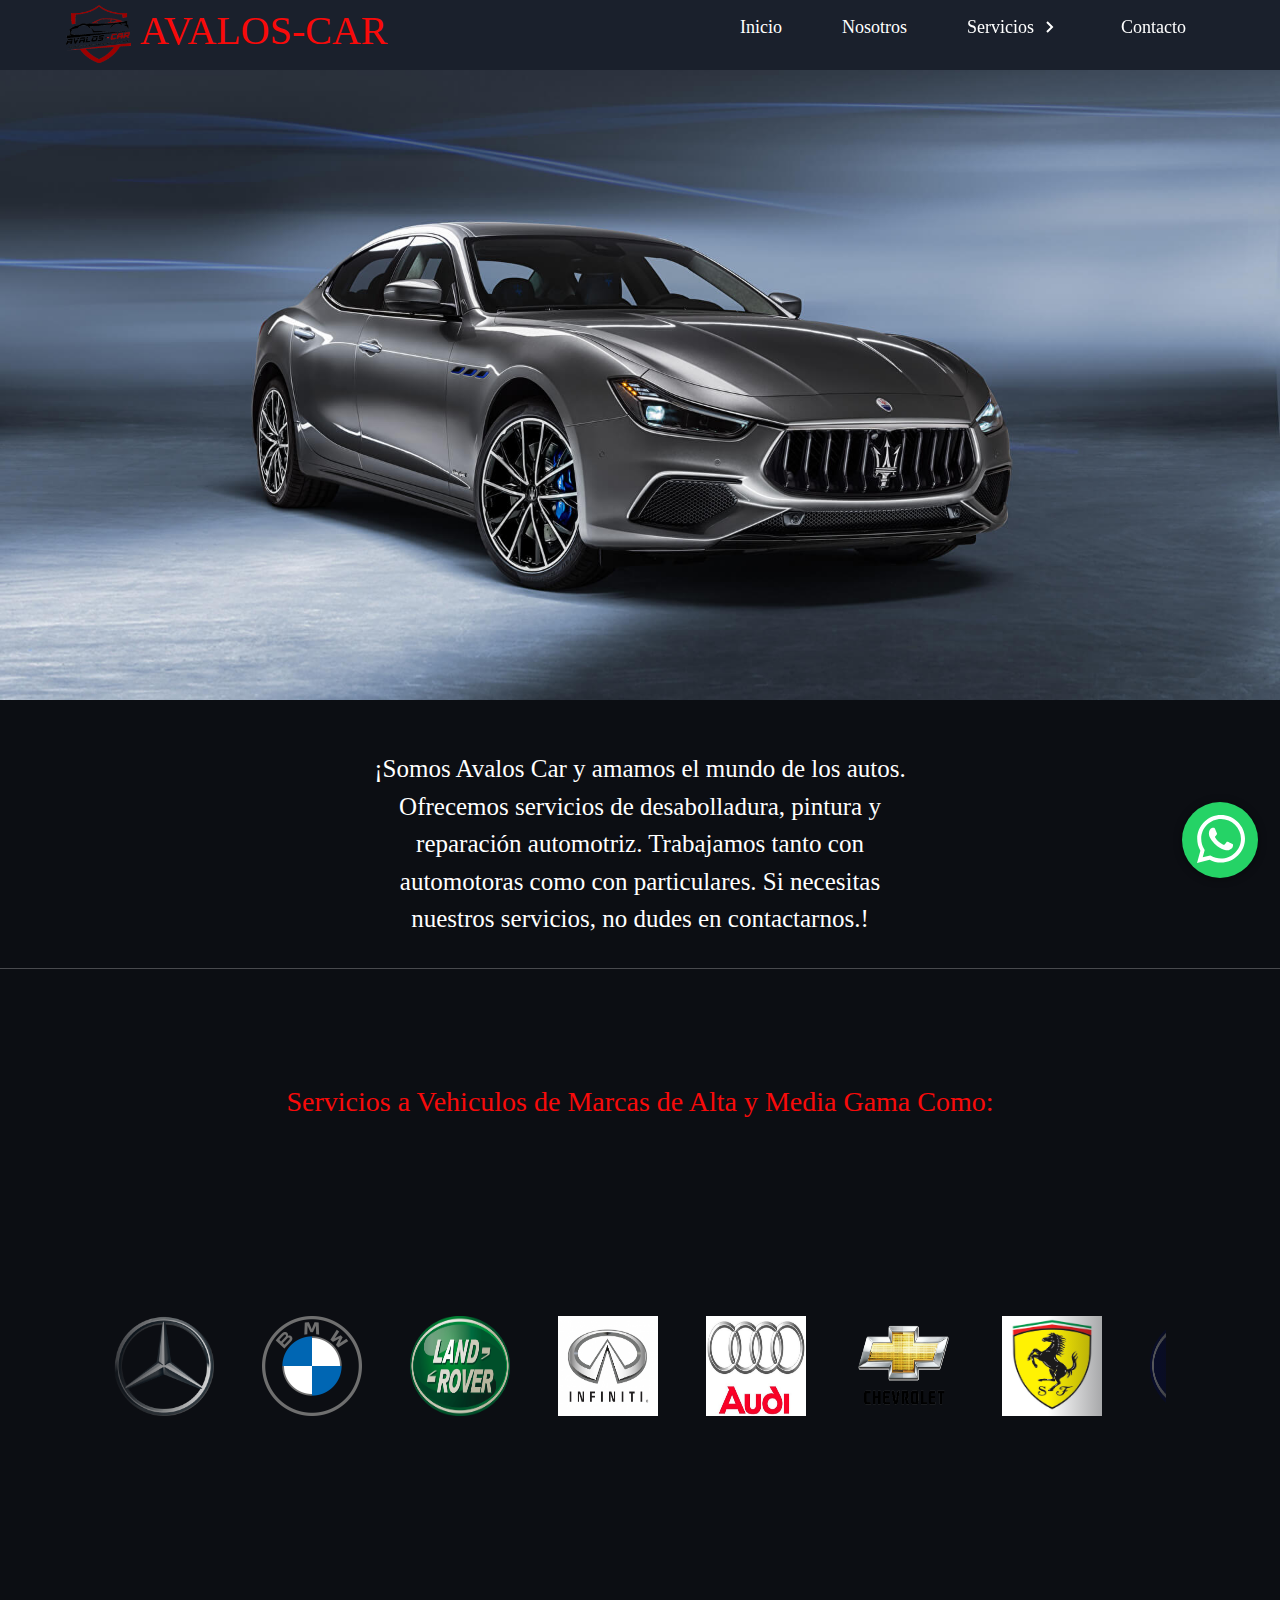
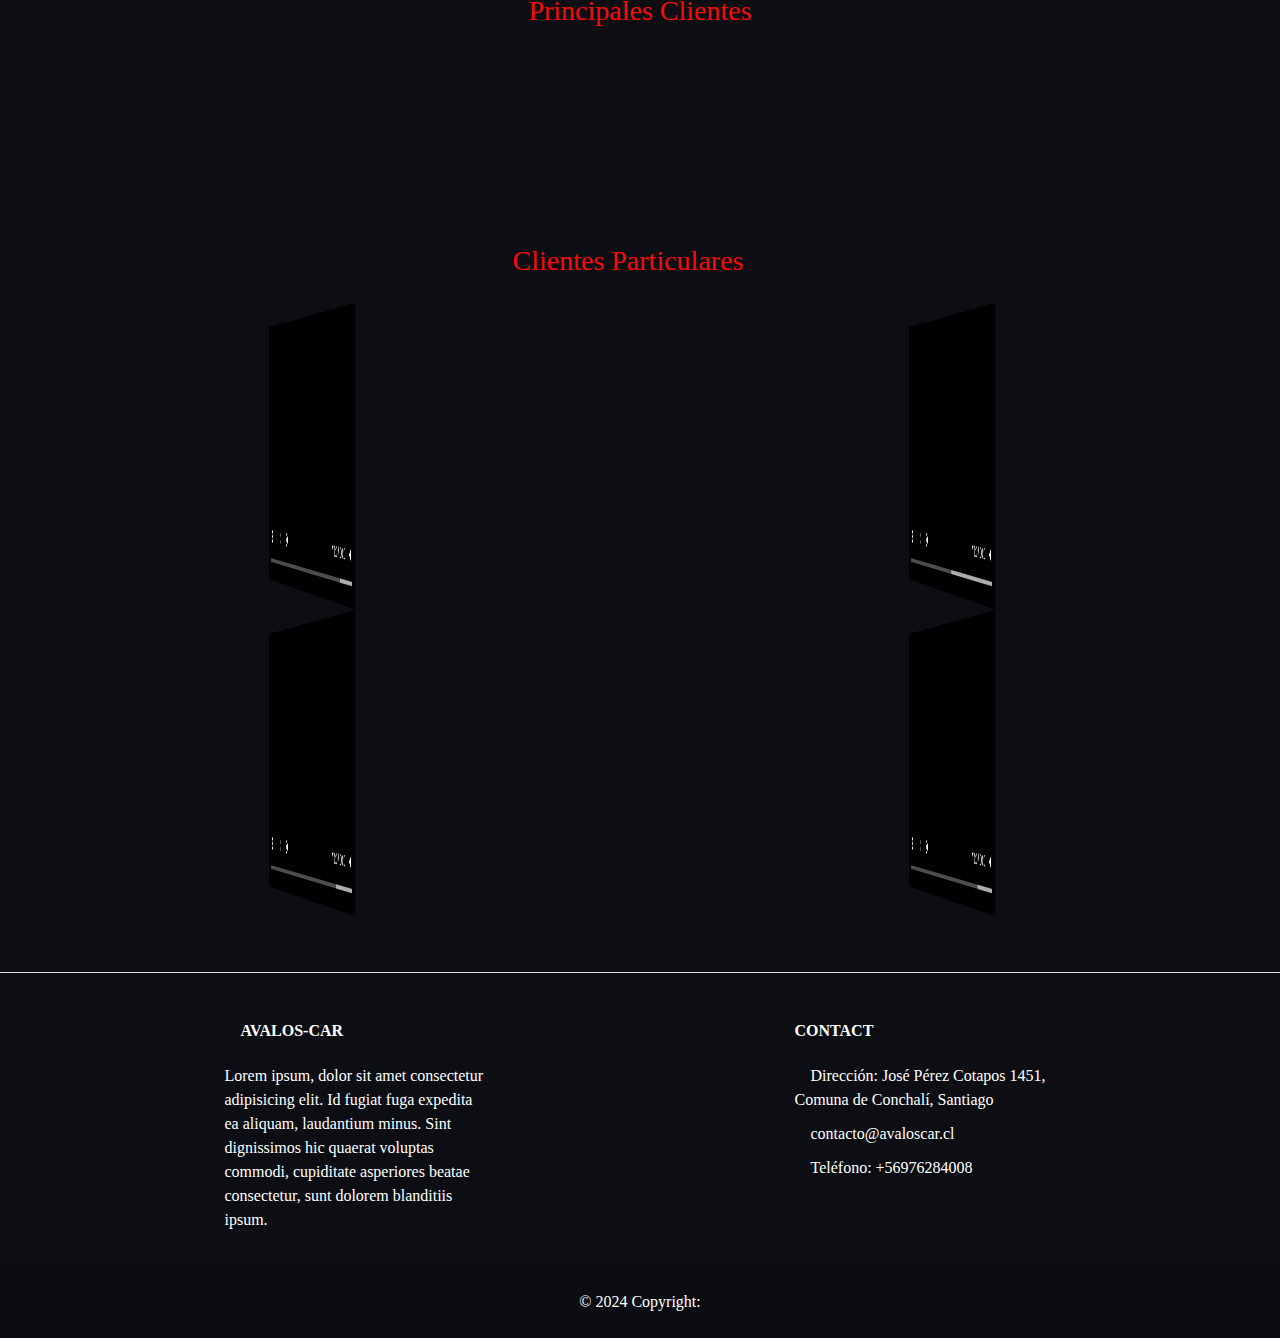
==== commit d3e2c4a1: "texto" ====
--- a/index.html
+++ b/index.html
@@ -76,9 +76,7 @@
         <div class="container principal-info">
             <!--Error del espacio-->
                 <p class="text-focus-in comp-kq5dfsdv text-center">
-                    ¡Bienvenido a Avalos-Car! Somos tu destino confiable para servicios de mantenimiento y pintura automotriz. 
-                    En cada servicio, nos esforzamos por ofrecer calidad excepcional y resultados duraderos. 
-                    ¡Descubre la excelencia en Avalos-Car, donde tu automóvil recibe el trato que se merece!
+                    ¡Somos Avalos Car y amamos el mundo de los autos. Ofrecemos servicios de desabolladura, pintura y reparación automotriz. Trabajamos tanto con automotoras como con particulares. Si necesitas nuestros servicios, no dudes en contactarnos.!
                 </p>
         </div>
         <hr>
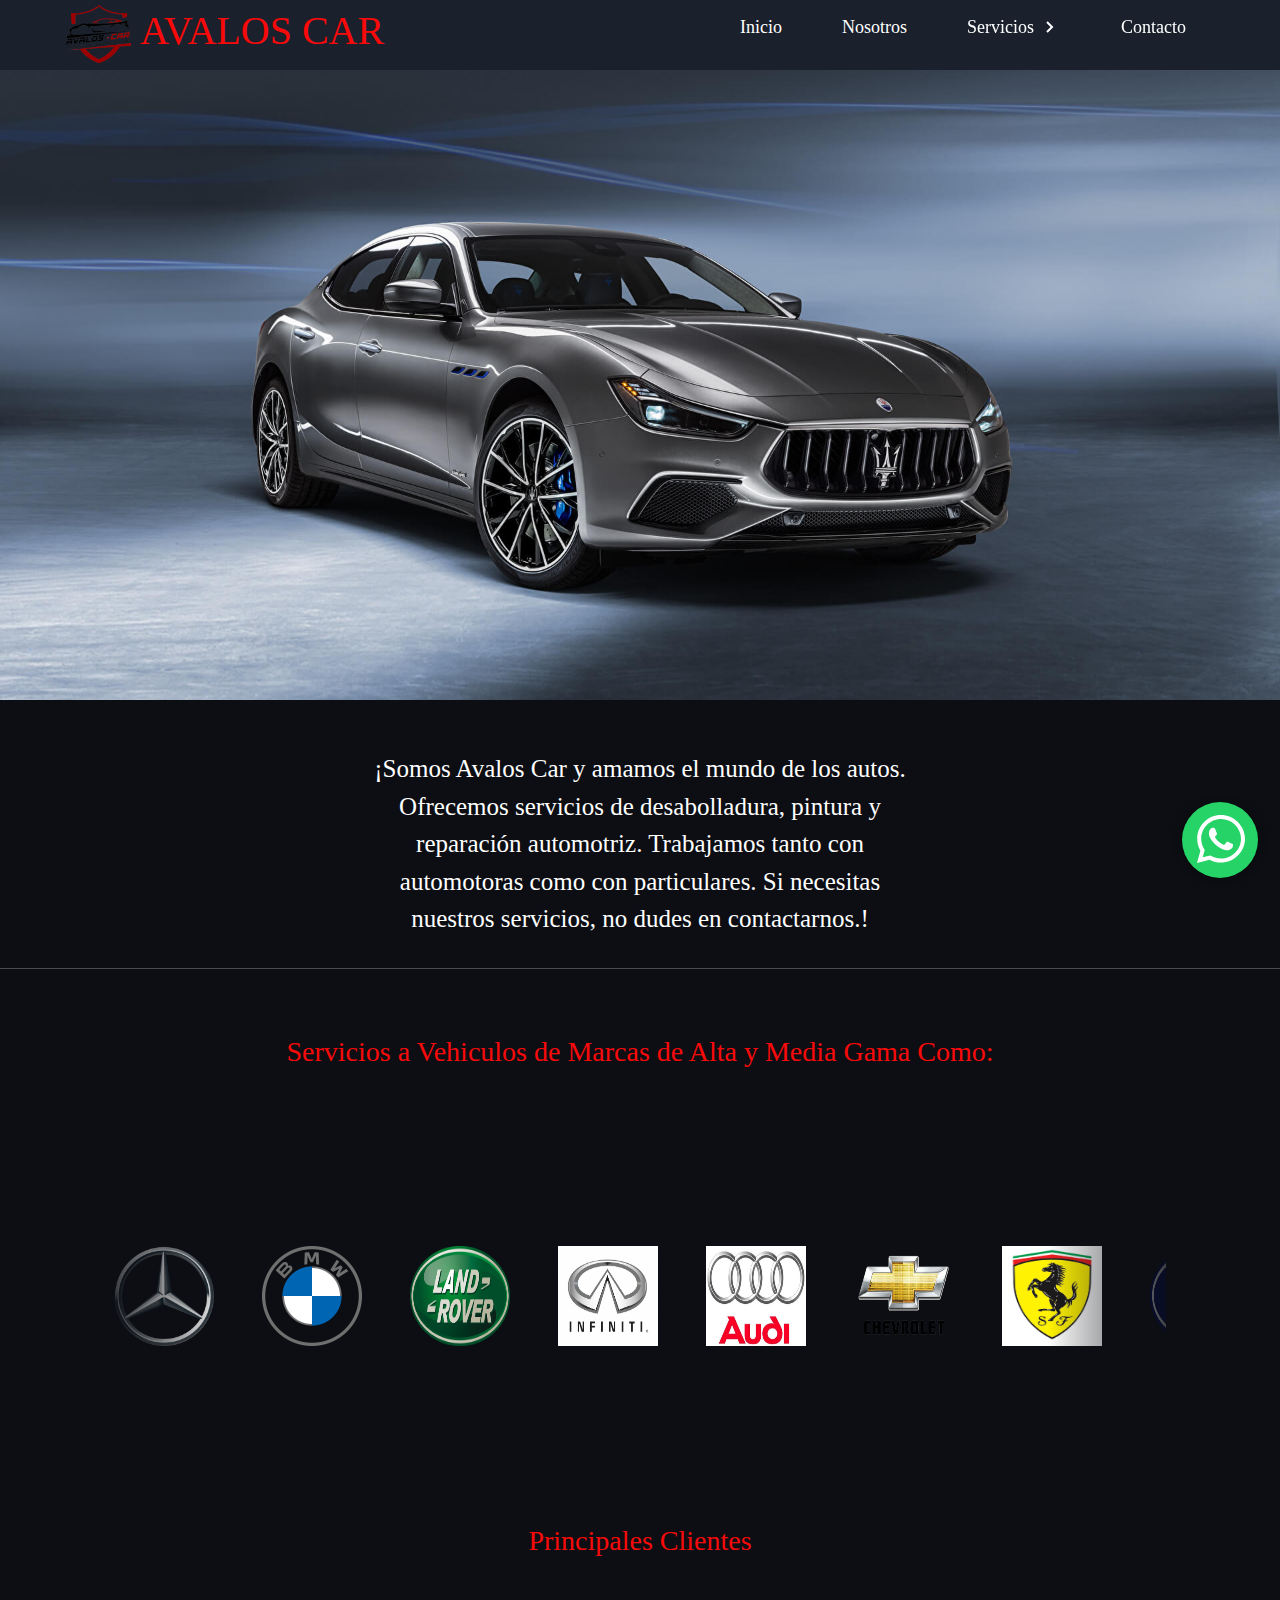
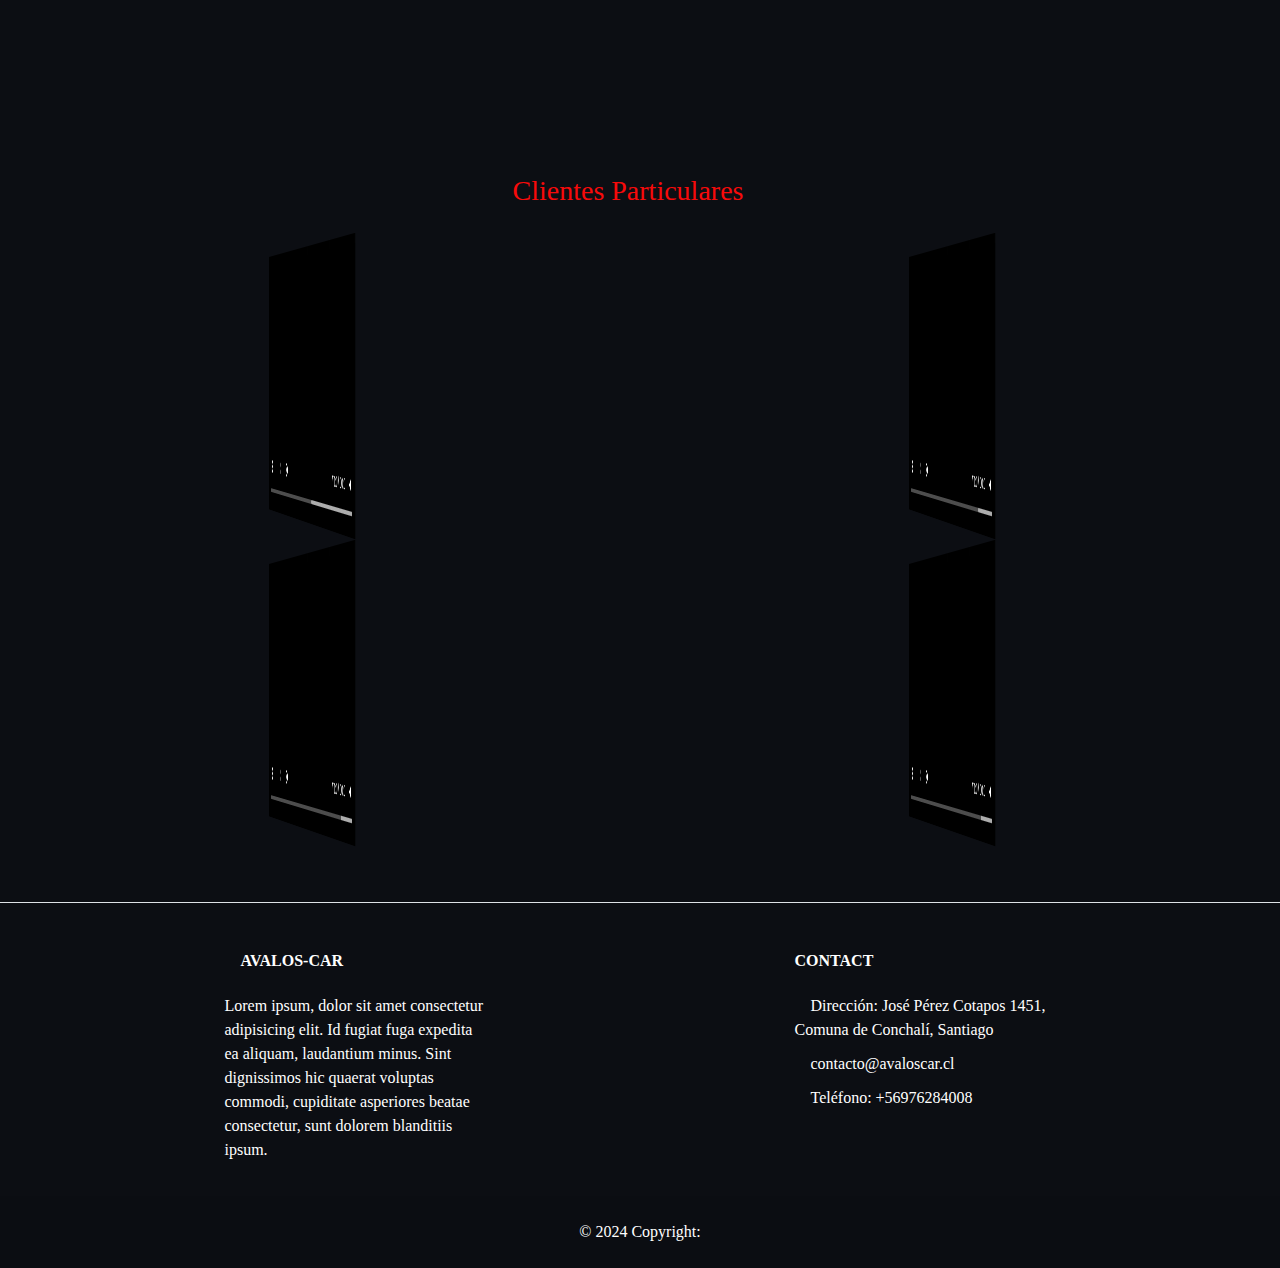
==== commit a89f5c5a: "text" ====
--- a/index.html
+++ b/index.html
@@ -8,7 +8,7 @@
     <meta name="description" content="Empresa de servicios automotriz" />
     <meta name="keywords" content="servicios automotriz,AVALOS-CAR,Automovil,Carros" />
     <!--Titulo-->
-    <title>AVALOS-CAR | Servicios Automotriz</title>
+    <title>AVALOS CAR | Servicios Automotriz</title>
     <!--Favicon-->
     <link rel="icon" type="image/x-icon" href="imgs/Logo Avalos car formato 01.jpg">
     <meta name="viewport" content="width=device-width, initial-scale=1.0">
@@ -32,7 +32,7 @@
     <header>
         <nav class="menu">
             <section class="menu__container">
-                <div class="logoPrincipal"><img class="logoimg" src="./imgs/Logo_Avalos_car_formato_01-removebg-preview.png" alt=""><h1 class="menu__logo">AVALOS-CAR</h1></div>
+                <div class="logoPrincipal"><img class="logoimg" src="./imgs/Logo_Avalos_car_formato_01-removebg-preview.png" alt=""><h1 class="menu__logo">AVALOS CAR</h1></div>
     
                 <ul class="menu__links">
                     <li class="menu__item">
--- a/css/style.css
+++ b/css/style.css
@@ -322,7 +322,7 @@
 }
 .Marcas{
     text-align: center;
-    padding-top: 100px;
+    padding-top: 50px;
     
 }
 
@@ -340,7 +340,7 @@
 }
 
 .slider {
-  margin-top: 70px;
+  margin-top: 50px;
   background-color: #0c0e13;
   padding: 8em 2em;
   position: relative;
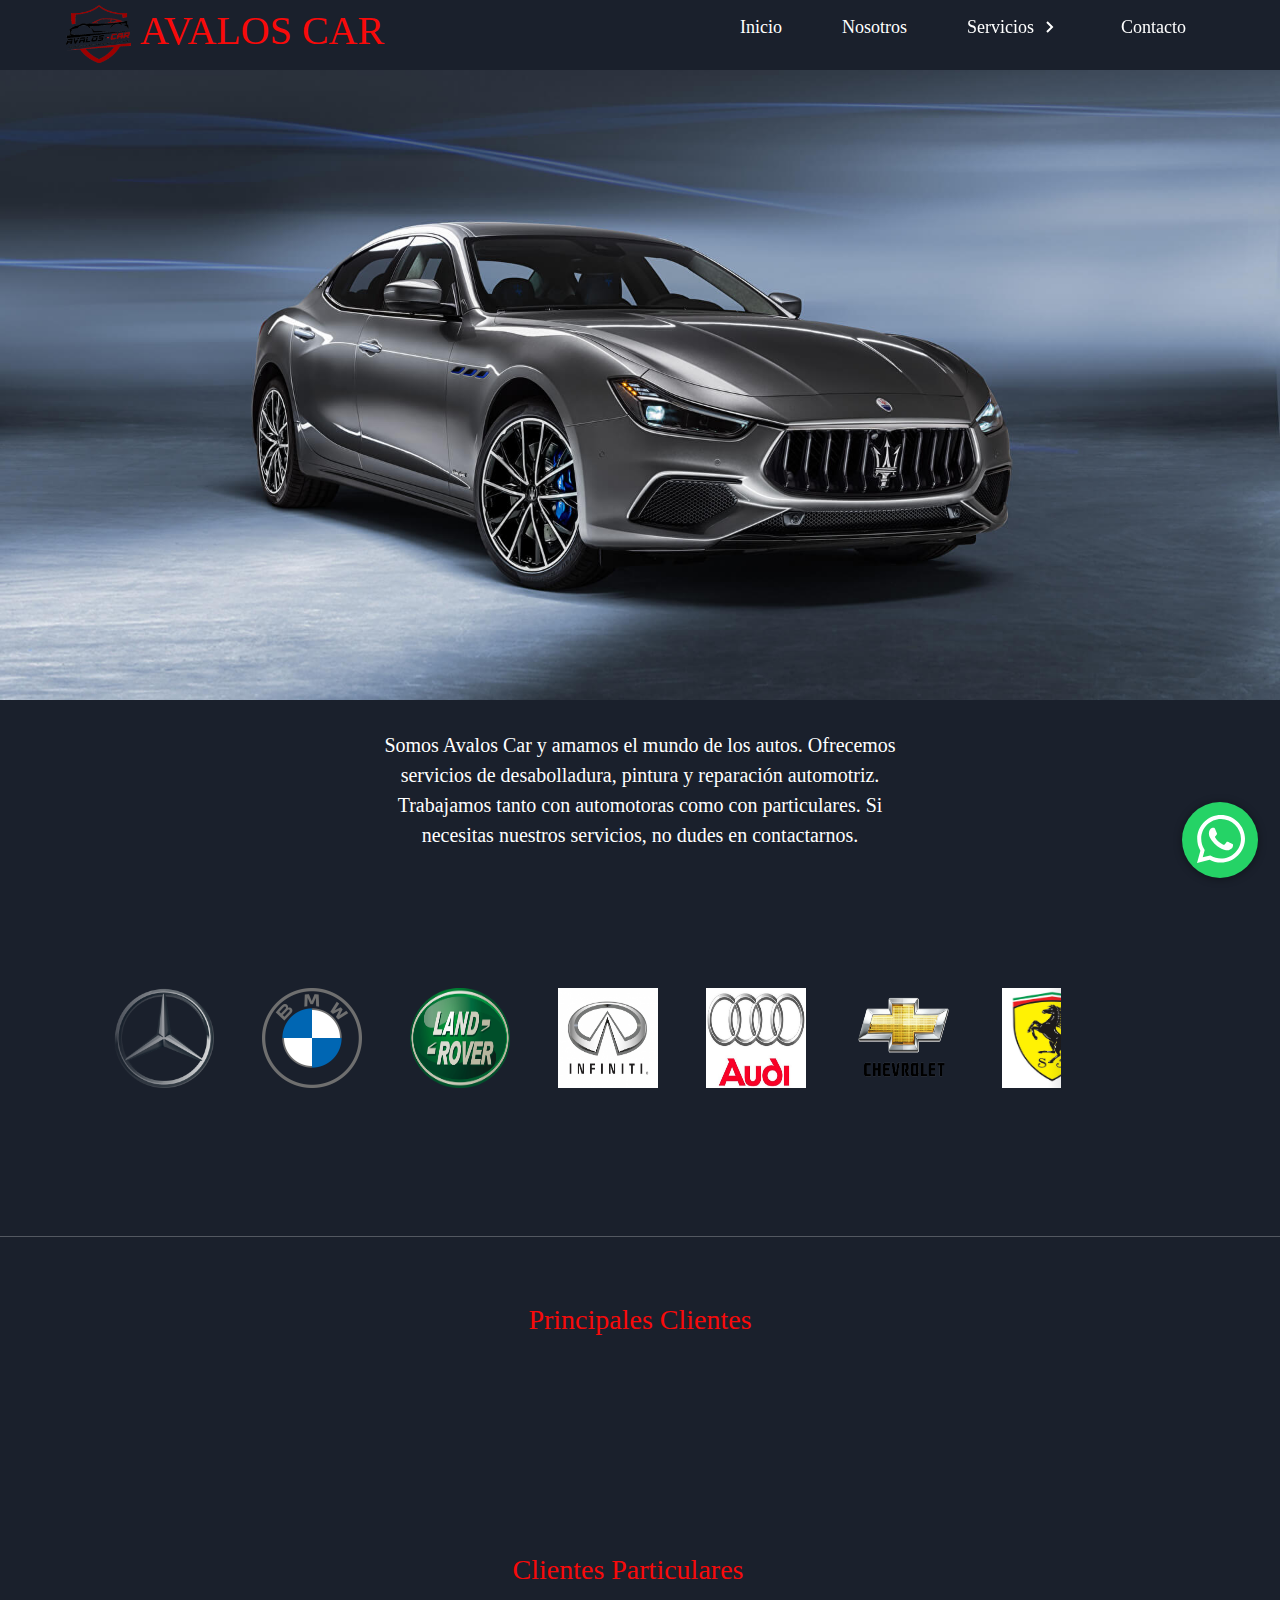
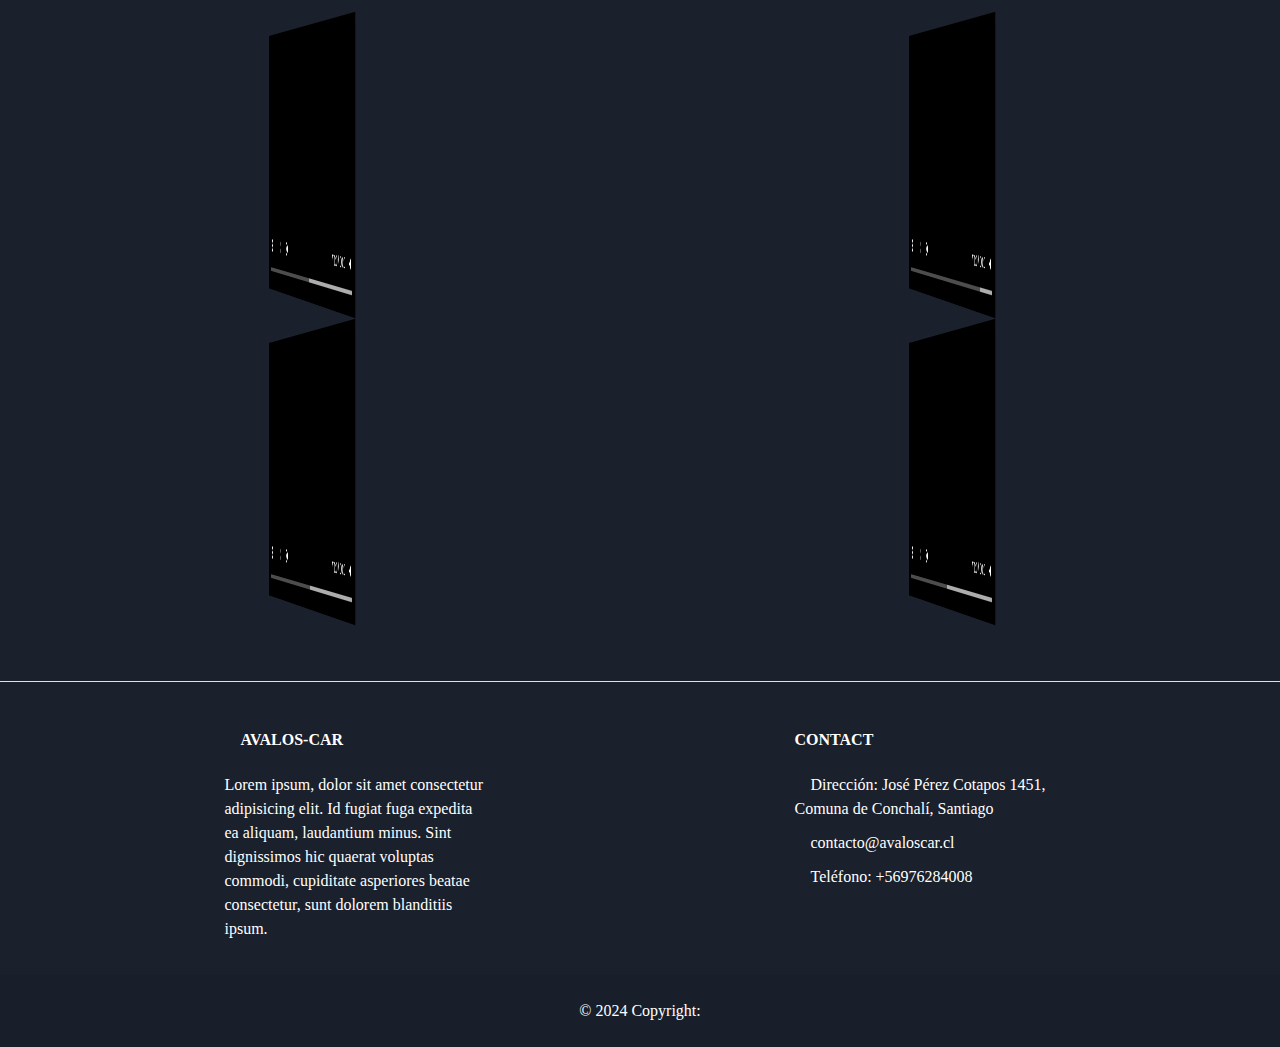
==== commit c364316d: "img cambio texto" ====
--- a/index.html
+++ b/index.html
@@ -76,13 +76,11 @@
         <div class="container principal-info">
             <!--Error del espacio-->
                 <p class="text-focus-in comp-kq5dfsdv text-center">
-                    ¡Somos Avalos Car y amamos el mundo de los autos. Ofrecemos servicios de desabolladura, pintura y reparación automotriz. Trabajamos tanto con automotoras como con particulares. Si necesitas nuestros servicios, no dudes en contactarnos.!
-                </p>
-        </div>
-        <hr>
+                    Somos Avalos Car y amamos el mundo de los autos. Ofrecemos servicios de desabolladura, pintura y reparación automotriz. Trabajamos tanto con automotoras como con particulares. Si necesitas nuestros servicios, no dudes en contactarnos.
+                </p> 
+        </div>
         <!--Marcas de carros-->
         <div class="container Marcas">
-            <H3>Servicios a Vehiculos de Marcas de Alta y Media Gama Como:</H3>
             <div class="slider">
                 <div class="slide-track">
                     <div class="slide"><img class="imgS "src="./imgs/Mercedes-Benz_Star_2022.svg.png" /></div>
@@ -110,6 +108,7 @@
                 </div>
               </div>
         </div>
+        <hr>
         <!--Clientes-->
         <div class="container clientes">
             <H3>Principales Clientes</H3>
--- a/css/style.css
+++ b/css/style.css
@@ -18,7 +18,7 @@
   padding: 0;
 }
 body{
-        background-color: #0c0e13;
+        background-color: #1A202C;
 }
 .contenedorPImg{
         height: 650px;
@@ -205,7 +205,7 @@
 .principal-info{
   font-size: 25px;
     position: relative;
-    padding-top: 50px;
+    padding-top: 30px;
     display: grid;
     place-items: center;
 }
@@ -322,8 +322,6 @@
 }
 .Marcas{
     text-align: center;
-    padding-top: 50px;
-    
 }
 
 .imgS {
@@ -333,15 +331,14 @@
 }
 
 .slide-track {
-  width: 100%;
+  width: 90%;
   display: flex;
   gap: 3em;
   overflow: hidden;
 }
 
 .slider {
-  margin-top: 50px;
-  background-color: #0c0e13;
+  background-color: #1A202C;
   padding: 8em 2em;
   position: relative;
 }
@@ -356,12 +353,12 @@
 }
 .slider:before {
   left: 0;
-  background: linear-gradient(to left, rgba(255, 255, 255, 0), #0c0e13);
+  background: linear-gradient(to left, rgba(255, 255, 255, 0), #1A202C);
 }
 
 .slider:after {
   right: 0;
-  background: linear-gradient(to right, rgba(255, 255, 255, 0), #0c0e13);
+  background: linear-gradient(to right, rgba(255, 255, 255, 0), #1A202C);
 }
 
 @keyframes scroll {
@@ -503,6 +500,7 @@
 .comp-kq5dfsdv{
   padding: 0;
   width: 50%;
+  font-size: 0.8em;
 }
 ol{
   list-style:none ;
@@ -831,3 +829,4 @@
   }
 }
 
+.oscuro{background-color: #0c0e13;}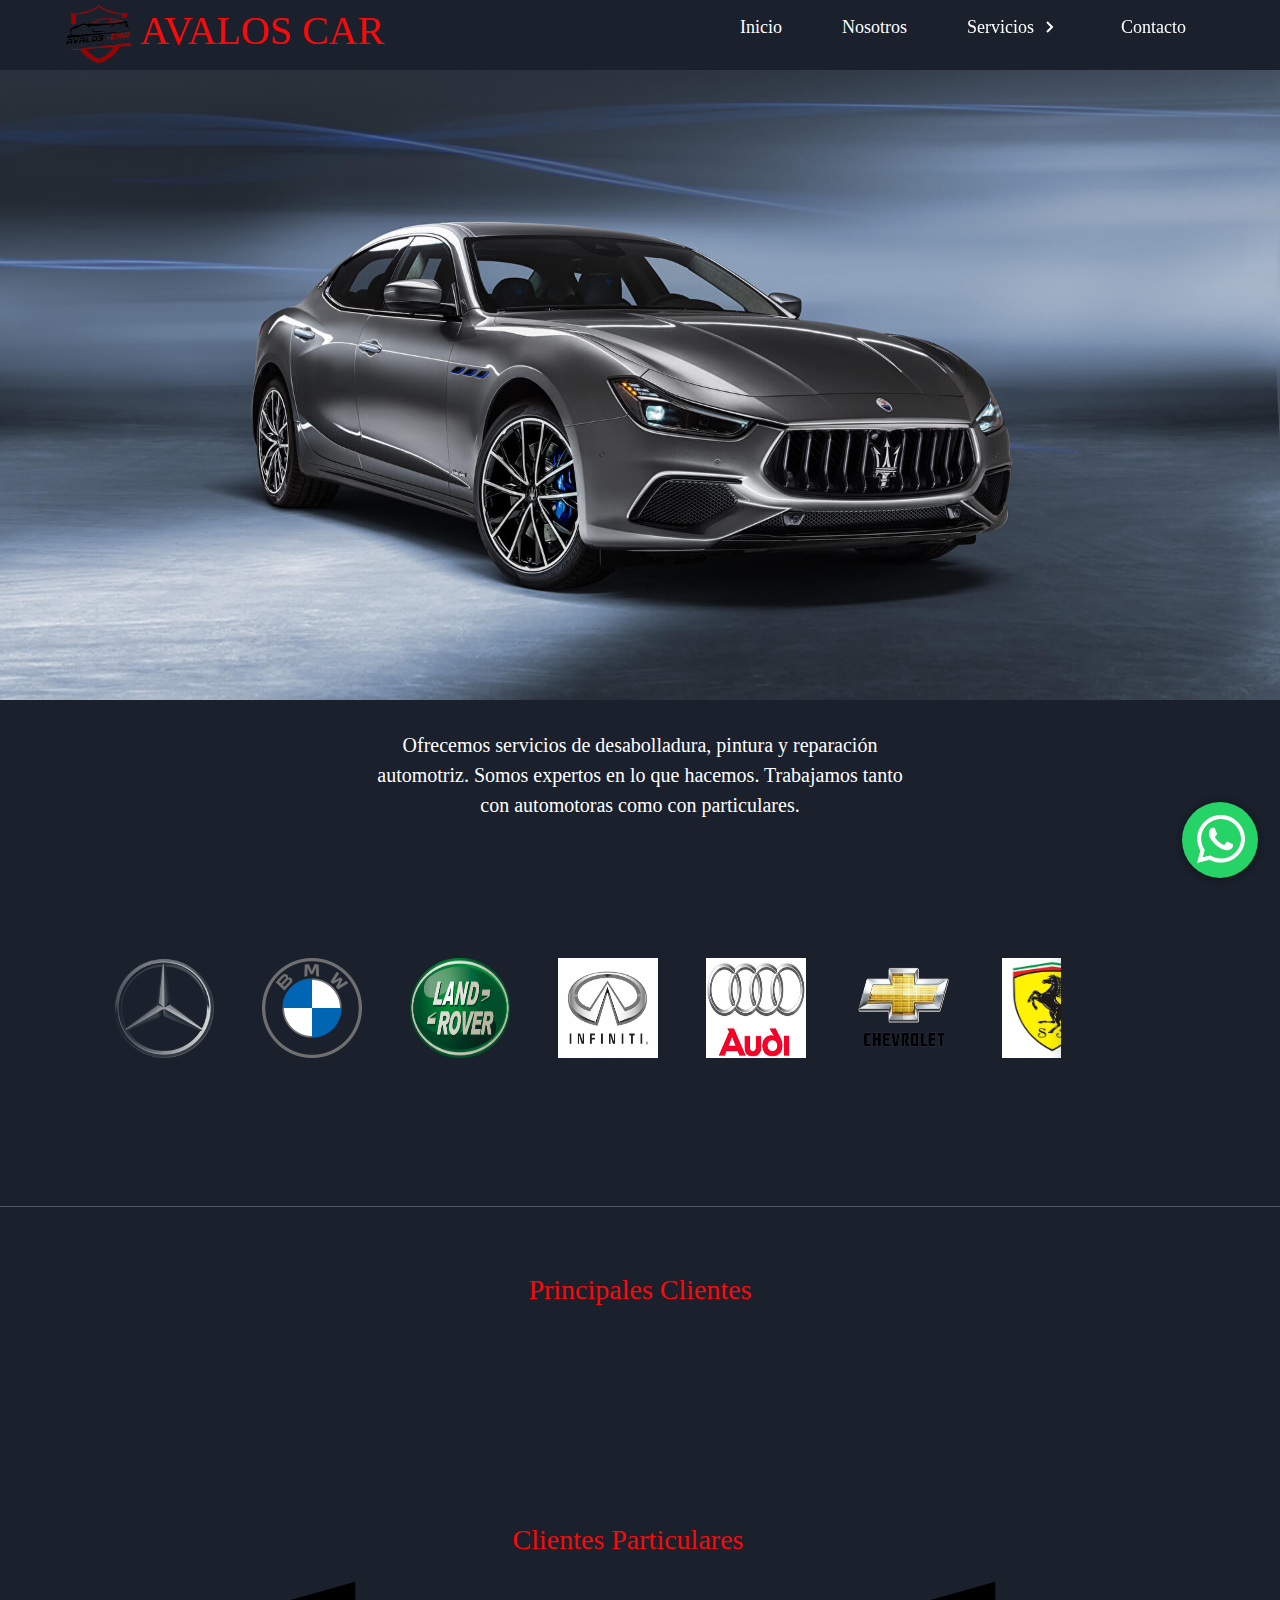
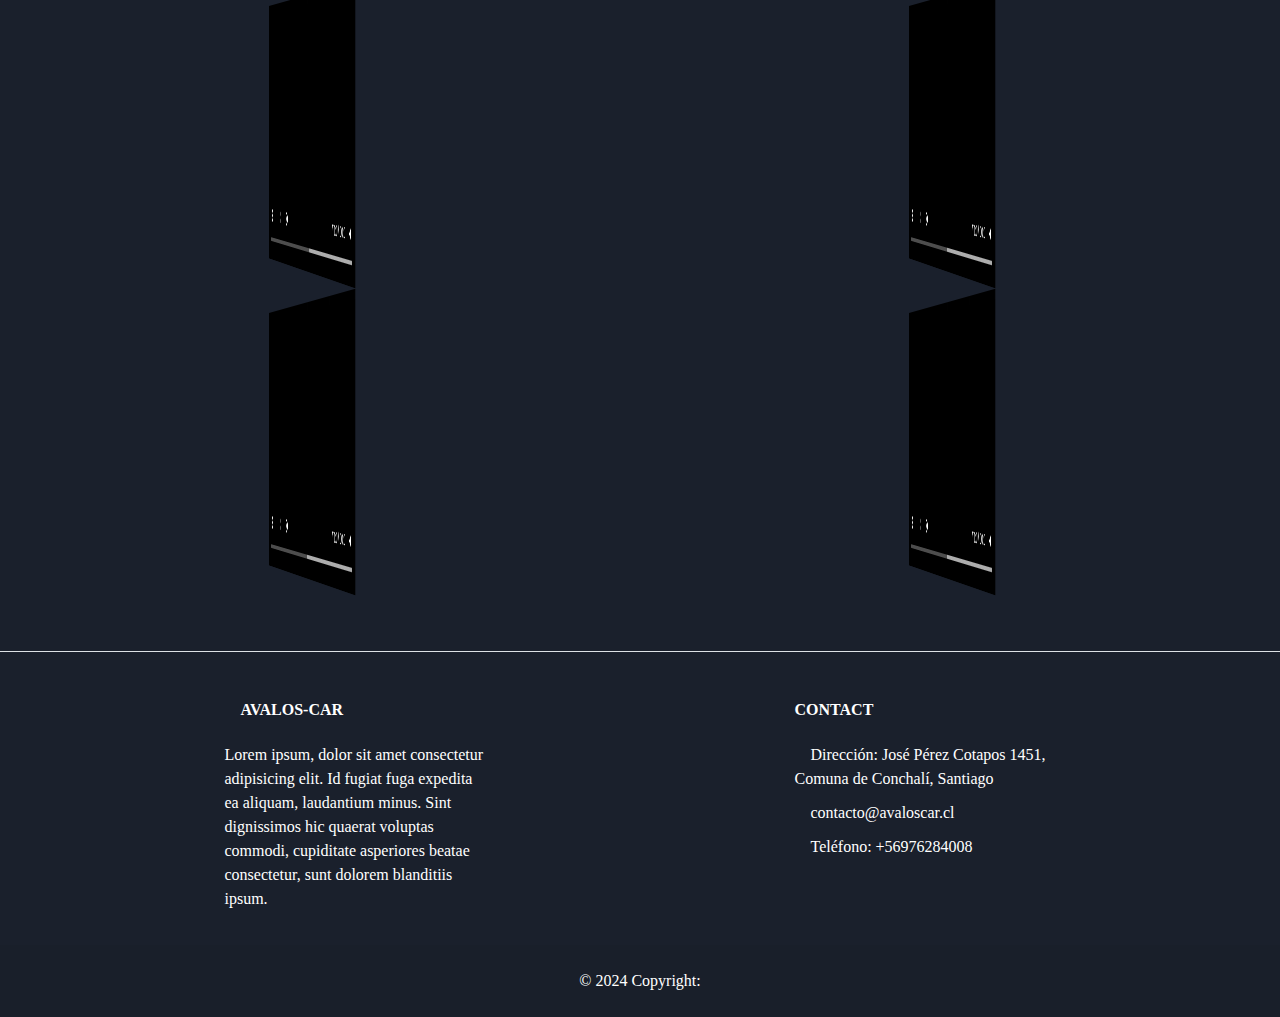
==== commit 38e9de95: "texto" ====
--- a/index.html
+++ b/index.html
@@ -76,7 +76,7 @@
         <div class="container principal-info">
             <!--Error del espacio-->
                 <p class="text-focus-in comp-kq5dfsdv text-center">
-                    Somos Avalos Car y amamos el mundo de los autos. Ofrecemos servicios de desabolladura, pintura y reparación automotriz. Trabajamos tanto con automotoras como con particulares. Si necesitas nuestros servicios, no dudes en contactarnos.
+                    Ofrecemos servicios de desabolladura, pintura y reparación automotriz. Somos expertos en lo que hacemos. Trabajamos tanto con automotoras como con particulares.
                 </p> 
         </div>
         <!--Marcas de carros-->
